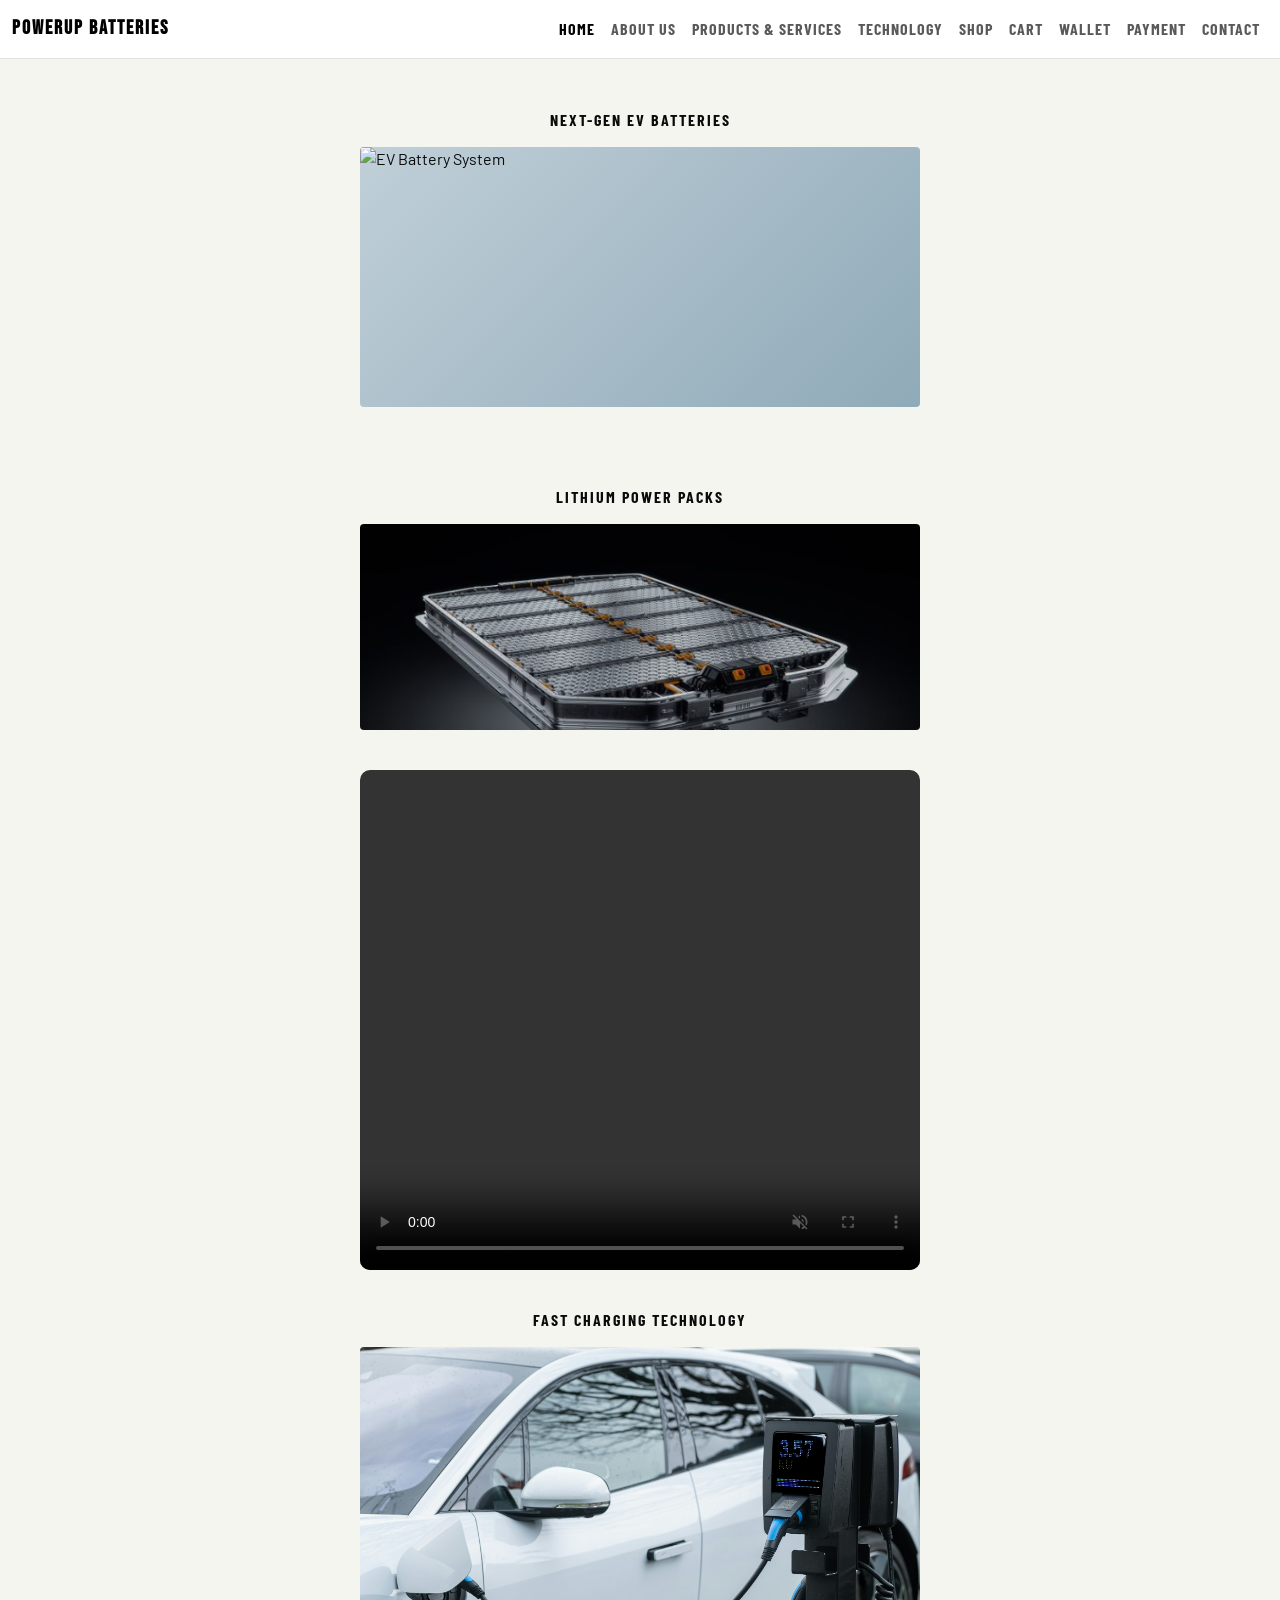
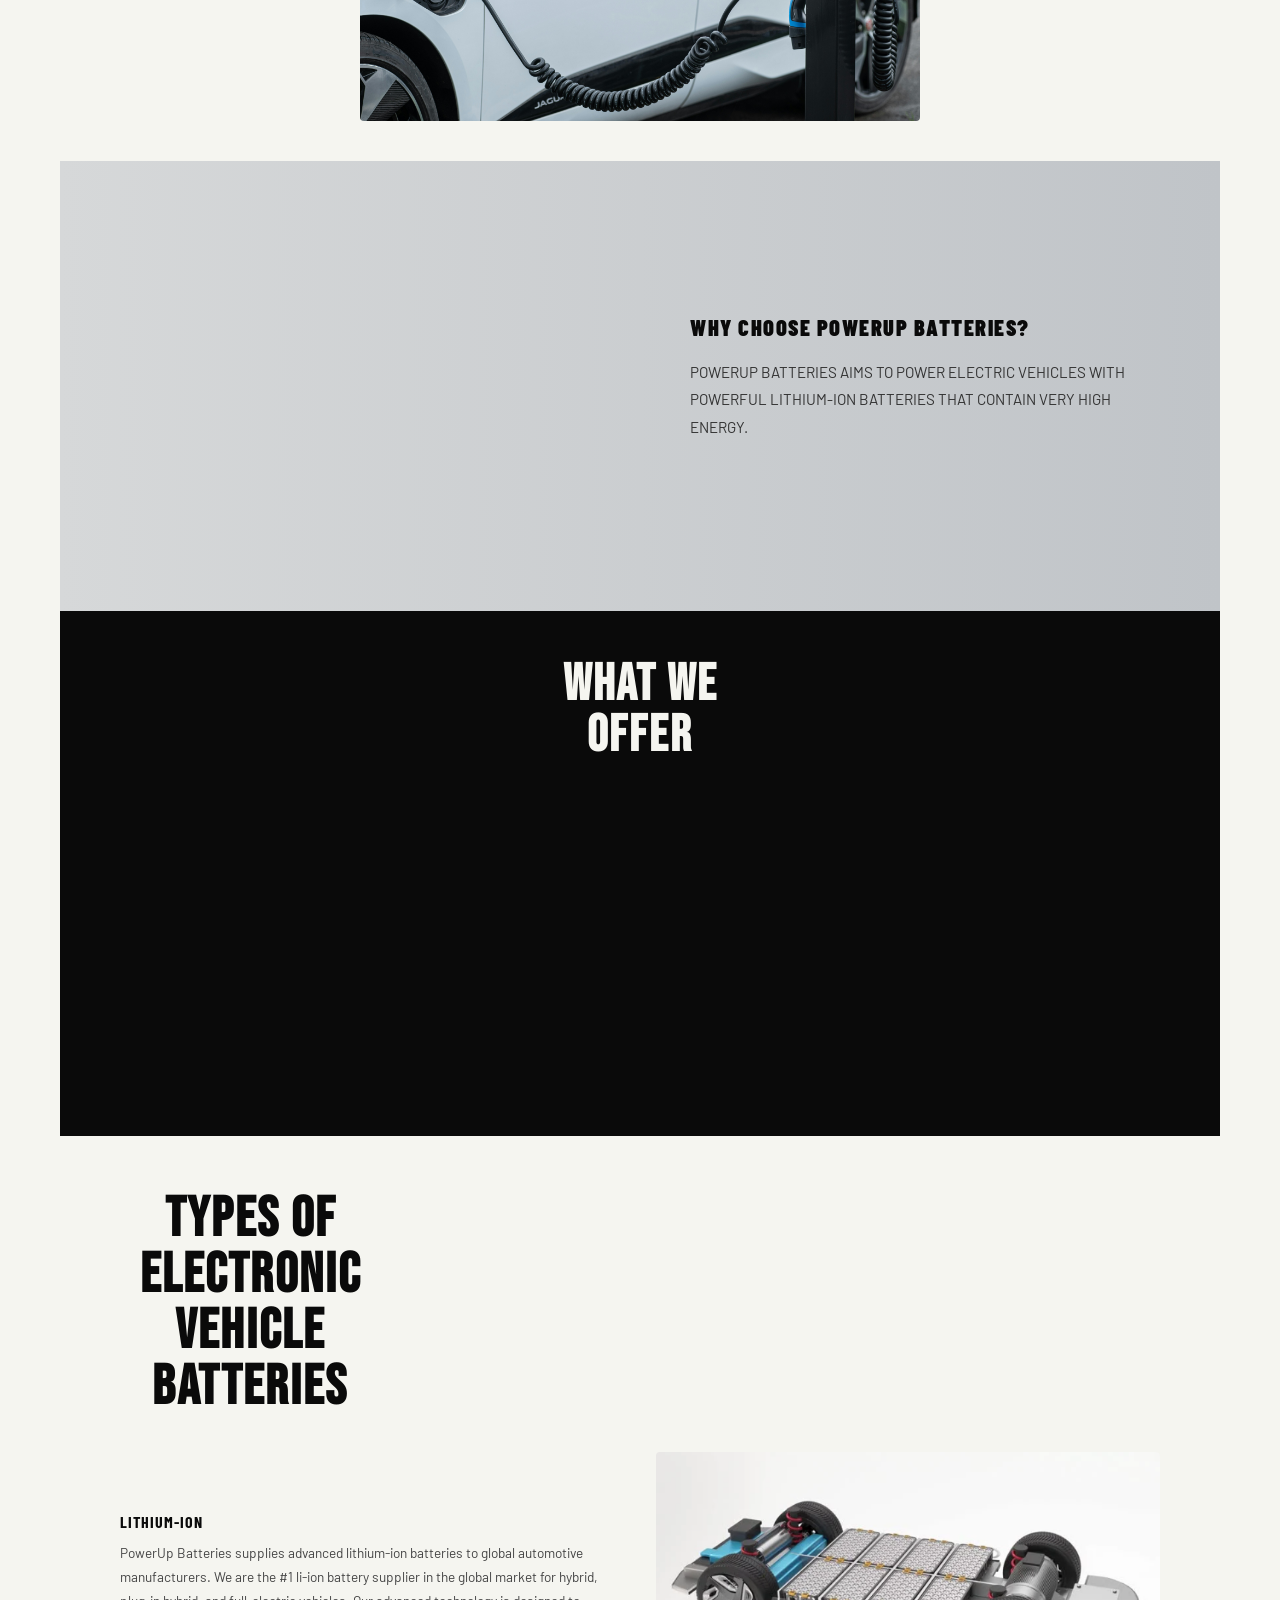
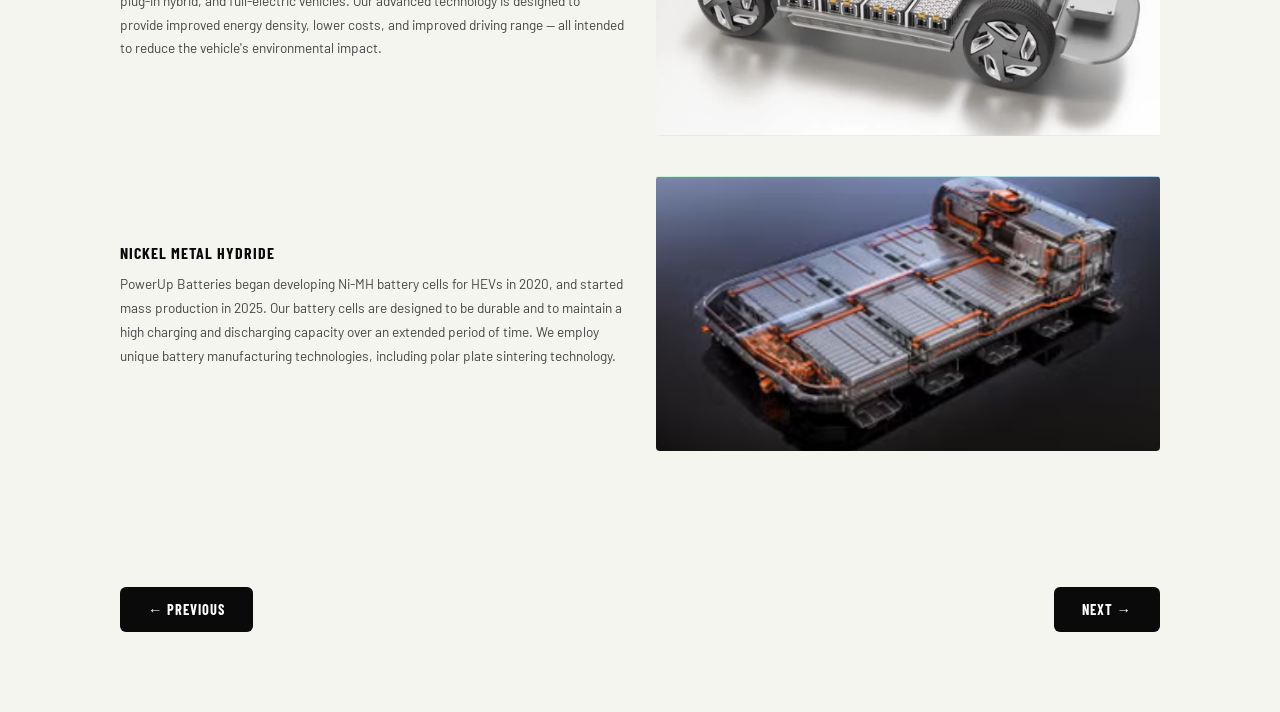
==== index.html @ 9eba0295 "Update index.html" ====
<!DOCTYPE html>
<html lang="en">
<head>
<meta charset="UTF-8"/>
<meta name="viewport" content="width=device-width, initial-scale=1.0"/>
<title>PowerUp Batteries</title>
<link href="https://fonts.googleapis.com/css2?family=Bebas+Neue&family=Barlow:wght@300;400;500;600;700;900&family=Barlow+Condensed:wght@400;700;900&display=swap" rel="stylesheet"/>
   
<!-- Bootstrap CSS -->
<link href="https://cdn.jsdelivr.net/npm/bootstrap@5.3.0/dist/css/bootstrap.min.css" rel="stylesheet">

<!-- Bootstrap JS -->
<script src="https://cdn.jsdelivr.net/npm/bootstrap@5.3.0/dist/js/bootstrap.bundle.min.js"></script>
   
  <!-- Custom CSS -->
    <link rel="stylesheet" href="styles.css">

    <style>
  :root {
    --black: #0a0a0a;
    --white: #f5f5f0;
    --red: #e63323;
    --steel: #b0b8c1;
    --blue-pale: #c8dce8;
    --blue-mid: #7aadca;
    --dark-green: #1e3a2f;
    --mid-green: #2d4f3c;
    --light-bg: #dce8ee;
    --nav-h: 52px;
  }
 
  *, *::before, *::after { box-sizing: border-box; margin: 0; padding: 0; }
 
  body {
    font-family: 'Barlow', sans-serif;
    background: var(--white);
    color: var(--black);
    overflow-x: hidden;
  }

img {
  max-width: 100%;
  height: auto;
}
 
  /* ── NAV ── */
 .navbar-brand {
  font-family: 'Bebas Neue', sans-serif;
  letter-spacing: 2px;
}

.nav-link {
  font-family: 'Barlow Condensed', sans-serif;
  text-transform: uppercase;
  font-weight: 700;
  letter-spacing: 1px;
}

.nav-link:hover {
  color: #e63323 !important;
}
  
  nav a {
    font-family: 'Barlow Condensed', sans-serif;
    font-size: 0.78rem;
    font-weight: 700;
    letter-spacing: 1.2px;
    text-transform: uppercase;
    color: #444;
    text-decoration: none;
    cursor: pointer;
    padding: 4px 0;
    border-bottom: 2px solid transparent;
    transition: color .2s, border-color .2s;
    white-space: nowrap;
  }
  nav a:hover, nav a.active { color: var(--red); border-bottom-color: var(--red); }
 
  /* ── PAGE SYSTEM ── */
  .page {
  display: none;
  min-height: 100vh;
  padding-top: 70px;
}
  .page.active { display: block; }
       

  /* ══════════════════════════════════════
     HOME PAGE
  ══════════════════════════════════════ */
  /* Hero rows */
  .home-section { padding: 40px 60px; }
  .home-section h2 {
    font-family: 'Barlow Condensed', sans-serif;
    font-size: 1rem; font-weight: 700;
    letter-spacing: 2px; text-transform: uppercase;
    text-align: center; margin-bottom: 18px;
  }
  .hero-img-wrap {
    width: 100%; max-width: 560px; margin: 0 auto;
    border-radius: 4px; overflow: hidden;
  }
  .hero-img-wrap img { width: 100%; display: block; }
 
  /* video placeholder */
  .video-placeholder {
    width: 100%; max-width: 560px; margin: 0 auto;
    background: #111; border-radius: 4px;
    aspect-ratio: 16/9; display: flex; align-items: center; justify-content: center;
    cursor: pointer; position: relative; overflow: hidden;
  }
  .play-btn {
    width: 60px; height: 60px; border-radius: 50%;
    background: rgba(255,255,255,.15); border: 2px solid rgba(255,255,255,.6);
    display: flex; align-items: center; justify-content: center;
    transition: background .2s;
  }
  .play-btn:hover { background: rgba(255,255,255,.28); }
  .play-btn svg { fill: #fff; width: 22px; }
 
  /* WHY-CHOOSE BANNER */
.why-choose{
  background:linear-gradient(90deg,#d6d8d9 0%,#c0c4c8 100%);
  display:grid;
  grid-template-columns:1fr 1fr;

  min-height:450px;
  overflow:hidden;
}

/* VIDEO */
.why-choose-video{
  width:100%;
  height:100%;
  object-fit:cover;
  display:block;
}

/* TEXT */
.why-choose-text{
  padding:50px;
  display:flex;
  flex-direction:column;
  justify-content:center;
}

.why-choose-text h3{
  font-family:'Barlow Condensed', sans-serif;
  font-size:1.4rem;
  font-weight:900;
  letter-spacing:1.5px;
  text-transform:uppercase;
  margin-bottom:18px;
}

.why-choose-text p{
  font-size:0.95rem;
  line-height:1.8;
  text-transform:uppercase;
  color:#333;
}

/* MOBILE */
@media (max-width:768px){

  .why-choose{
    grid-template-columns:1fr;
  }

  .why-choose-video{
    height:300px;
  }

  .why-choose-text{
    padding:25px;
    text-align:center;
  }
}
       
  /* what we offer */
  .offer-section { background: var(--black); padding: 48px 48px 56px; }
  .offer-section h2 {
    font-family: 'Bebas Neue', sans-serif;
    font-size: 3.2rem; color: var(--white); margin-bottom: 30px; line-height: 1;
  }
  .offer-grid { display: grid; grid-template-columns: repeat(3, 1fr); gap: 16px; }
  .offer-card { position: relative; overflow: hidden; border-radius: 4px; cursor: pointer; }
  .offer-card img { width: 100%; display: block; filter: brightness(.7); transition: filter .3s, transform .4s; }
  .offer-card:hover img { filter: brightness(.85); transform: scale(1.04); }
  .offer-card-label {
    position: absolute; bottom: 0; left: 0; right: 0;
    background: var(--red); padding: 10px 14px;
    font-family: 'Barlow Condensed', sans-serif;
    font-size: 0.9rem; font-weight: 700; letter-spacing: 1px;
    text-transform: uppercase; color: #fff;
  }
  .offer-card-label p { font-size: 0.72rem; font-weight: 400; margin-top: 4px; opacity: .85; }
 
  /* EV types */
  .ev-types { padding: 56px 60px; background: var(--white); }
  .ev-types h2 {
    font-family: 'Bebas Neue', sans-serif;
    font-size: 3.5rem; line-height: 1; margin-bottom: 36px;
    max-width: 260px;
  }
  .ev-type-item { display: grid; grid-template-columns: 1fr 1fr; gap: 32px; margin-bottom: 40px; align-items: center; }
  .ev-type-item h4 {
    font-family: 'Barlow Condensed', sans-serif;
    font-size: 1rem; font-weight: 700; letter-spacing: 1px; text-transform: uppercase; margin-bottom: 10px;
  }
  .ev-type-item p { font-size: 0.85rem; line-height: 1.75; color: #444; }
  .ev-type-item img { width: 100%; border-radius: 4px; }

/* ══════════════════════════════════════
   MOBILE & TABLET RESPONSIVE DESIGN
══════════════════════════════════════ */

@media (max-width: 992px) {

  body {
    overflow-x: hidden;
  }

  /* General section spacing */
  .home-section,
  .offer-section,
  .ev-types {
    padding: 25px 20px;
  }

  /* Hero images */
  .hero-img-wrap {
    max-width: 100%;
  }

  .hero-img-wrap img {
    width: 100%;
    height: auto;
  }

  /* Navbar mobile */
  .navbar-brand {
    font-size: 1.2rem;
  }

  .nav-link {
    text-align: center;
    padding: 12px 0;
  }

  /* Fix page spacing below navbar */
  .page {
    padding-top: 70px;
  }

  /* WHY CHOOSE SECTION */
  .why-choose {
    grid-template-columns: 1fr;
  }

  .why-choose-img {
    height: 250px;
  }

  .why-choose-text {
    padding: 25px;
    text-align: center;
  }

  /* OFFER GRID */
  .offer-grid {
    grid-template-columns: 1fr;
    gap: 20px;
  }

  .offer-card img {
    width: 100%;
    height: auto;
  }

  /* EV TYPES */
  .ev-type-item {
    grid-template-columns: 1fr;
    gap: 20px;
  }

  .ev-type-item img {
    width: 100%;
    height: auto;
  }

  /* Headings */
  .offer-section h2,
  .ev-types h2 {
    font-size: 2.3rem;
    line-height: 1.1;
    max-width: 100%;
  }

  .home-section h2 {
    font-size: 0.9rem;
  }

  /* Paragraphs */
  .ev-type-item p,
  .why-choose-text p {
    font-size: 0.9rem;
    line-height: 1.6;
  }

  /* Video */
  .video-placeholder {
    max-width: 100%;
  }
}


/* EXTRA SMALL DEVICES */
@media (max-width: 576px) {

  .navbar-brand {
    font-size: 1rem;
  }

  .offer-section h2,
  .ev-types h2 {
    font-size: 1.8rem;
  }

  .why-choose-text h3 {
    font-size: 1rem;
  }

  .offer-card-label {
    font-size: 0.8rem;
  }

  .offer-card-label p {
    font-size: 0.7rem;
  }

  .home-section,
  .offer-section,
  .ev-types {
    padding: 20px 15px;
  }
}

.website-video{
  width:100%;
  max-width:560px;
  height:500px;
  display:block;
  margin:0 auto;
  border-radius:10px;
  object-fit:cover;
}

    /* PAGE NAVIGATION BUTTONS */
.page-navigation{
  display:flex;
  justify-content:space-between;
  align-items:center;
  padding:40px 60px;
  background:#f5f5f0;
}

.nav-btn{
  text-decoration:none;
  background:#0a0a0a;
  color:white;
  padding:12px 28px;
  border-radius:6px;
  font-family:'Barlow Condensed', sans-serif;
  font-size:0.9rem;
  font-weight:700;
  letter-spacing:1px;
  text-transform:uppercase;
  transition:0.3s ease;
}

.nav-btn:hover{
  background:#e63323;
  color:white;
}

/* MOBILE RESPONSIVE */
@media (max-width:768px){

  .page-navigation{
    padding:25px 20px;
    gap:15px;
  }

  .nav-btn{
    flex:1;
    text-align:center;
    padding:12px 10px;
    font-size:0.8rem;
  }
}   
  </style>
</head>

<body>
  <script src="script.js" defer></script>
 
<!-- NAV -->
   
<!-- RESPONSIVE NAVBAR -->
<nav class="navbar navbar-expand-lg navbar-light bg-white fixed-top border-bottom">
  <div class="container-fluid">

    <!-- Brand -->
    <a class="navbar-brand fw-bold" href="index.html">
      POWERUP BATTERIES
    </a>

    <!-- Mobile Toggle Button -->
    <button class="navbar-toggler" type="button"
      data-bs-toggle="collapse"
      data-bs-target="#navbarNav"
      aria-controls="navbarNav"
      aria-expanded="false"
      aria-label="Toggle navigation">

      <span class="navbar-toggler-icon"></span>
    </button>

    <!-- Collapsible Links -->
    <div class="collapse navbar-collapse" id="navbarNav">

      <ul class="navbar-nav ms-auto">

        <li class="nav-item">
          <a class="nav-link active" href="index.html">Home</a>
        </li>

        <li class="nav-item">
          <a class="nav-link" href="about.html">About Us</a>
        </li>

        <li class="nav-item">
          <a class="nav-link" href="products.html">Products & Services</a>
        </li>

        <li class="nav-item">
          <a class="nav-link" href="technology.html">Technology</a>
        </li>

        <li class="nav-item">
          <a class="nav-link" href="shop.html">Shop</a>
        </li>

        <li class="nav-item">
          <a class="nav-link" href="cart.html">Cart</a>
        </li>

        <li class="nav-item">
          <a class="nav-link" href="wallet.html">Wallet</a>
        </li>

        <li class="nav-item">
          <a class="nav-link" href="payment.html">Payment</a>
        </li>

        <li class="nav-item">
          <a class="nav-link" href="contact.html">Contact</a>
        </li>

      </ul>

    </div>
  </div>
</nav>
   
<!-- ══════════════ HOME ══════════════ -->
<main id="page-home" class="page active">
 
  <!-- Hero: Next-Gen EV Batteries -->
  <section class="home-section">
    <h2>Next-Gen EV Batteries</h2>
    <div class="hero-img-wrap">
      <img src="https://images.unsplash.com/photo-1593941707882-a5bba14938c7?w=800&q=80" alt="EV Battery System" onerror="this.style.background='linear-gradient(135deg,#c0cfd8,#8faab8)';this.style.height='260px';"/>
    </div>
  </section>
 
  <!-- Hero: Lithium Power Packs -->
  <section class="home-section">
    <h2>Lithium Power Packs</h2>
    <div class="hero-img-wrap">
      <img src="Images/Lithium ion Battery.png" alt="Lithium Battery Packs" onerror="this.style.background='linear-gradient(135deg,#2a2a2a,#555)';this.style.height='220px';"/>
    </div>
  </section>
 
 <!-- Video Section -->
<div class="home-section" style="padding-top:0;">

  <video controls autoplay muted loop class="website-video">
    
    <source src="video/istockphoto-2234949746-640_adpp_is.mp4" type="video/mp4">
    
    Your browser does not support the video tag.
     
  </video>

</section>
 
  <!-- Hero: Fast Charging -->
  <div class="home-section">
    <h2>Fast Charging Technology</h2>
    <div class="hero-img-wrap">
      <img src="Images/Fast Charging image pexels.jpg" alt="Fast Charging" onerror="this.style.background='linear-gradient(135deg,#5a8a6a,#2a5a3a)';this.style.height='220px';"/>
    </div>
  </div>
 
  <!-- Why Choose -->
<div class="why-choose">

  <video autoplay muted loop playsinline class="why-choose-video">

    <source src="video/driving vehicle home pexels.mp4" type="video/mp4">

  </video>

  <div class="why-choose-text">
    <h3>Why Choose PowerUp Batteries?</h3>

    <p>
      PowerUp Batteries aims to power electric vehicles with powerful
      lithium-ion batteries that contain very high energy.
    </p>
  </div>

</div>
   
  <!-- What We Offer -->
  <div class="offer-section">
    <h2>What We<br>Offer</h2>
    <div class="offer-grid">
      <div class="offer-card">
        <img src="Images/Maintenance picture.png" alt="Maintenance" onerror="this.style.background='#2a4a3a';this.style.minHeight='180px';display='block';"/>
        <div class="offer-card-label">
          Maintenance
          <p>Regular check-ups to maintain your EV battery's high performance</p>
        </div>
      </div>
      <div class="offer-card">
        <img src="Images/Repair Service.png" alt="Repair" onerror="this.style.background='#3a2a2a';this.style.minHeight='180px';"/>
        <div class="offer-card-label">
          Repair
          <p>Quality service that guarantees smooth and safe rides</p>
        </div>
      </div>
      <div class="offer-card">
        <img src="Images/Parts and accessories.png" alt="Parts" onerror="this.style.background='#2a3a4a';this.style.minHeight='180px';"/>
        <div class="offer-card-label">
          Parts &amp; Accessories
          <p>Factory parts and premium accessories for international clients</p>
        </div>
      </div>
    </div>
  </div>
 
  <!-- EV Battery Types -->
  <div class="ev-types">
    <h2>Types of Electronic Vehicle Batteries</h2>
 
    <div class="ev-type-item">
      <section>
        <h4>Lithium-ion</h4>
        <p>PowerUp Batteries supplies advanced lithium-ion batteries to global automotive manufacturers. We are the #1 li-ion battery supplier in the global market for hybrid, plug-in hybrid, and full-electric vehicles. Our advanced technology is designed to provide improved energy density, lower costs, and improved driving range — all intended to reduce the vehicle's environmental impact.</p>
      </section>
      <img src="Images/Li-ion Battery.png" alt="Lithium-ion battery" onerror="this.style.background='#c0cfd8';this.style.minHeight='200px';"/>
    </div>
 
    <div class="ev-type-item">
      <section>
        <h4>Nickel Metal Hydride</h4>
        <p>PowerUp Batteries began developing Ni-MH battery cells for HEVs in 2020, and started mass production in 2025. Our battery cells are designed to be durable and to maintain a high charging and discharging capacity over an extended period of time. We employ unique battery manufacturing technologies, including polar plate sintering technology.</p>
      </section>
      <img src="Images/Nickel Battery- shop now.png" alt="NiMH battery" onerror="this.style.background='#c8d8c0';this.style.minHeight='200px';"/>
    </div>
  </div>
</section>
 
  <!-- PAGE NAVIGATION BUTTONS -->
<div class="page-navigation">

  <a href="index.html" class="nav-btn prev-btn">
    ← Previous
  </a>

  <a href="about.html" class="nav-btn next-btn">
    Next →
  </a>

</div>  
</body>
</html>
---- styles.css ----
/* ══════════════════════════════════════
     SHARED UTILITIES
  ══════════════════════════════════════ */
  .tag-red {
    display: inline-block; background: var(--red); color: #fff;
    font-family: 'Barlow Condensed', sans-serif;
    font-size: 0.72rem; font-weight: 700; letter-spacing: 1px;
    text-transform: uppercase; padding: 3px 10px; border-radius: 2px;
    margin-bottom: 6px;
  }

 
  /* placeholder images using CSS gradients */
  .img-placeholder { background: linear-gradient(135deg, #c0cfd8 0%, #8faab8 100%); }
 
  /* toast */
  #toast {
    position: fixed; bottom: 28px; right: 28px; z-index: 9999;
    background: var(--black); color: #fff;
    font-family: 'Barlow Condensed', sans-serif;
    font-size: 0.9rem; font-weight: 700; letter-spacing: 1px;
    padding: 14px 24px; border-radius: 6px;
    transform: translateY(80px); opacity: 0;
    transition: all .35s cubic-bezier(.34,1.56,.64,1);
    border-left: 4px solid var(--red);
  }
  #toast.show { transform: translateY(0); opacity: 1; }
 
  /* animations */
  @keyframes fadeUp { from { opacity:0; transform:translateY(20px); } to { opacity:1; transform:translateY(0); } }
  .page.active > * { animation: fadeUp .4s ease forwards; }
 
  /* scrollbar */
  ::-webkit-scrollbar { width: 6px; }
  ::-webkit-scrollbar-track { background: #111; }
  ::-webkit-scrollbar-thumb { background: #44; }

/* TOAST */
#toast{
  position:fixed;
  bottom:30px;
  right:30px;
  background:#0a0a0a;
  color:white;
  padding:14px 22px;
  border-radius:6px;
  z-index:9999;
  opacity:0;
  transform:translateY(30px);
  transition:0.3s ease;
  font-family:'Barlow Condensed', sans-serif;
  letter-spacing:1px;
}

#toast.show{
  opacity:1;
  transform:translateY(0);
}

/* CART BADGE */
#cart-badge{
  background:#e63323;
  color:white;
  border-radius:50%;
  padding:2px 7px;
  font-size:0.7rem;
  margin-left:5px;
  display:none;
}

/* SCROLL ANIMATION */
.offer-card,
.tech-stat,
.tech-feature-item,
.shop-item,
.cat-card{
  opacity:0;
  transform:translateY(40px);
  transition:0.6s ease;
}

.reveal-active{
  opacity:1;
  transform:translateY(0);
}

/* CART IMAGE */
.cart-item-image img{
  width:90px;
  height:90px;
  object-fit:cover;
  border-radius:8px;
}
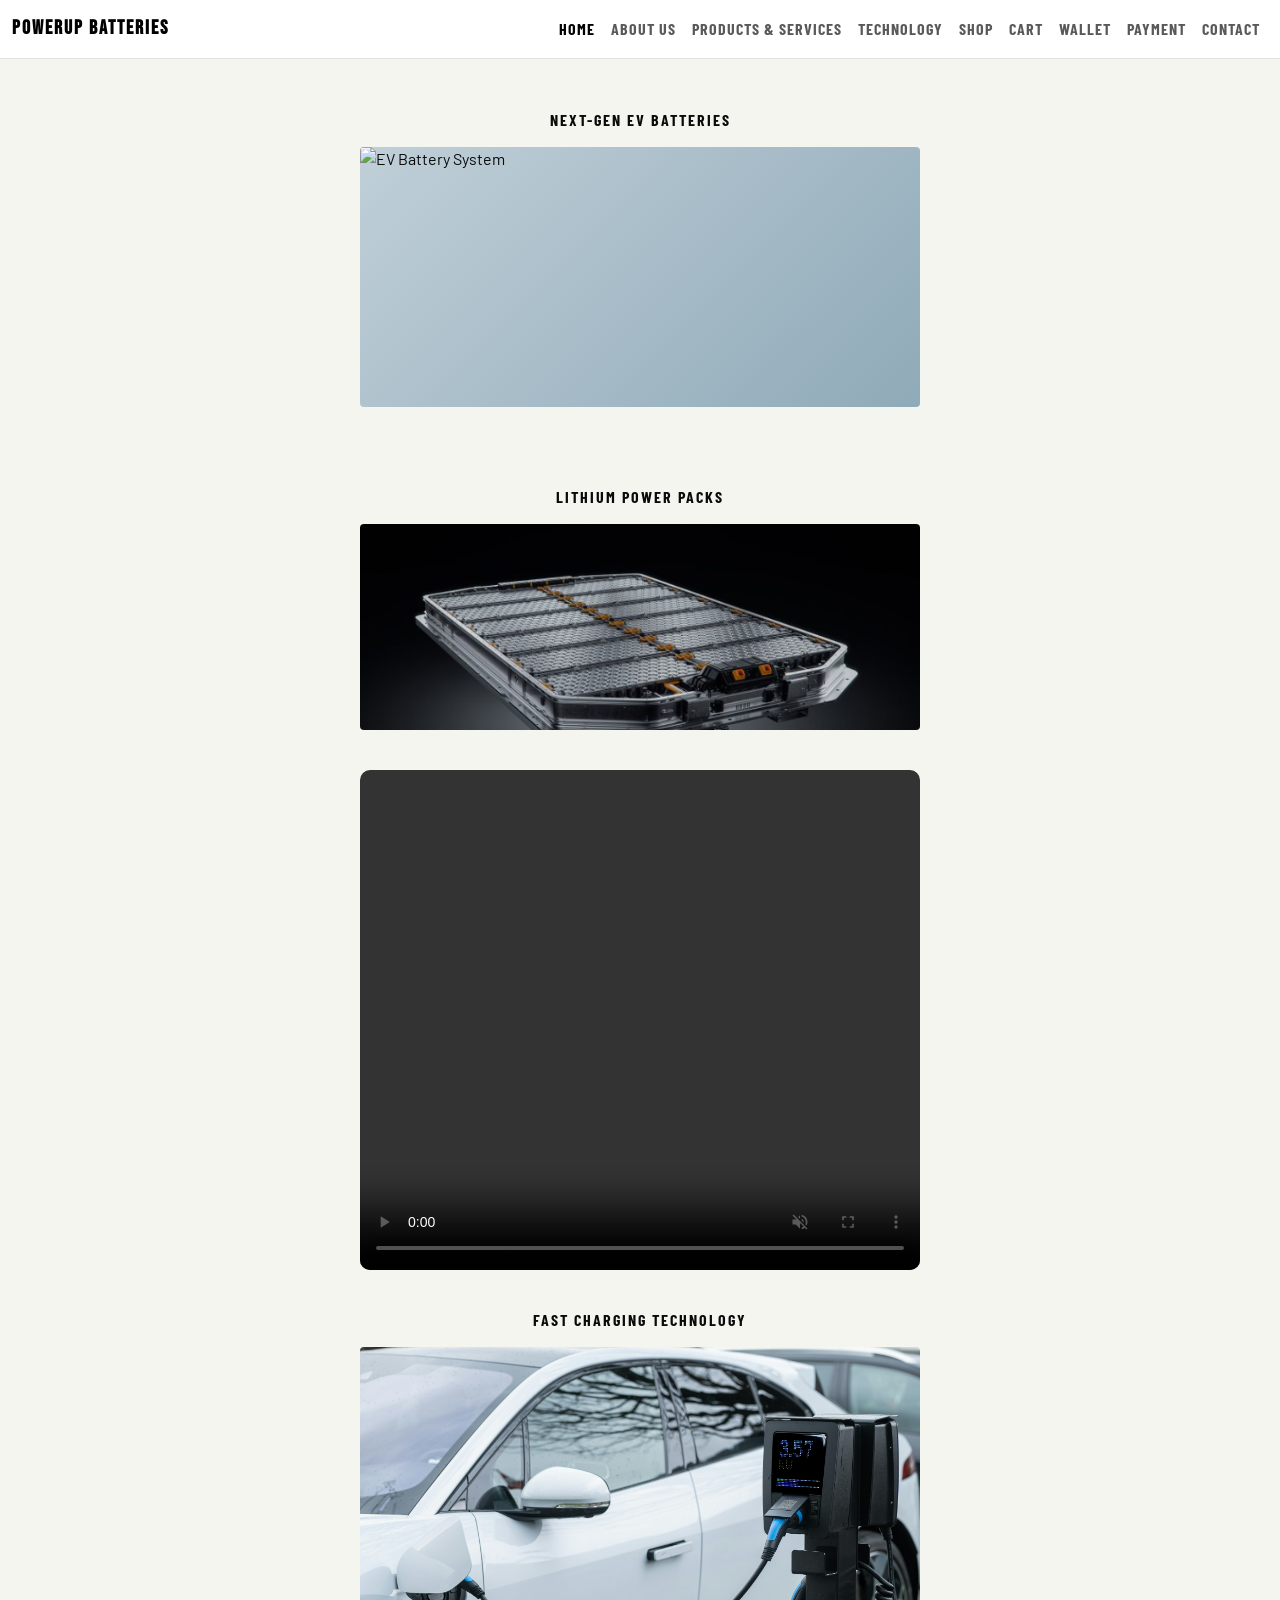
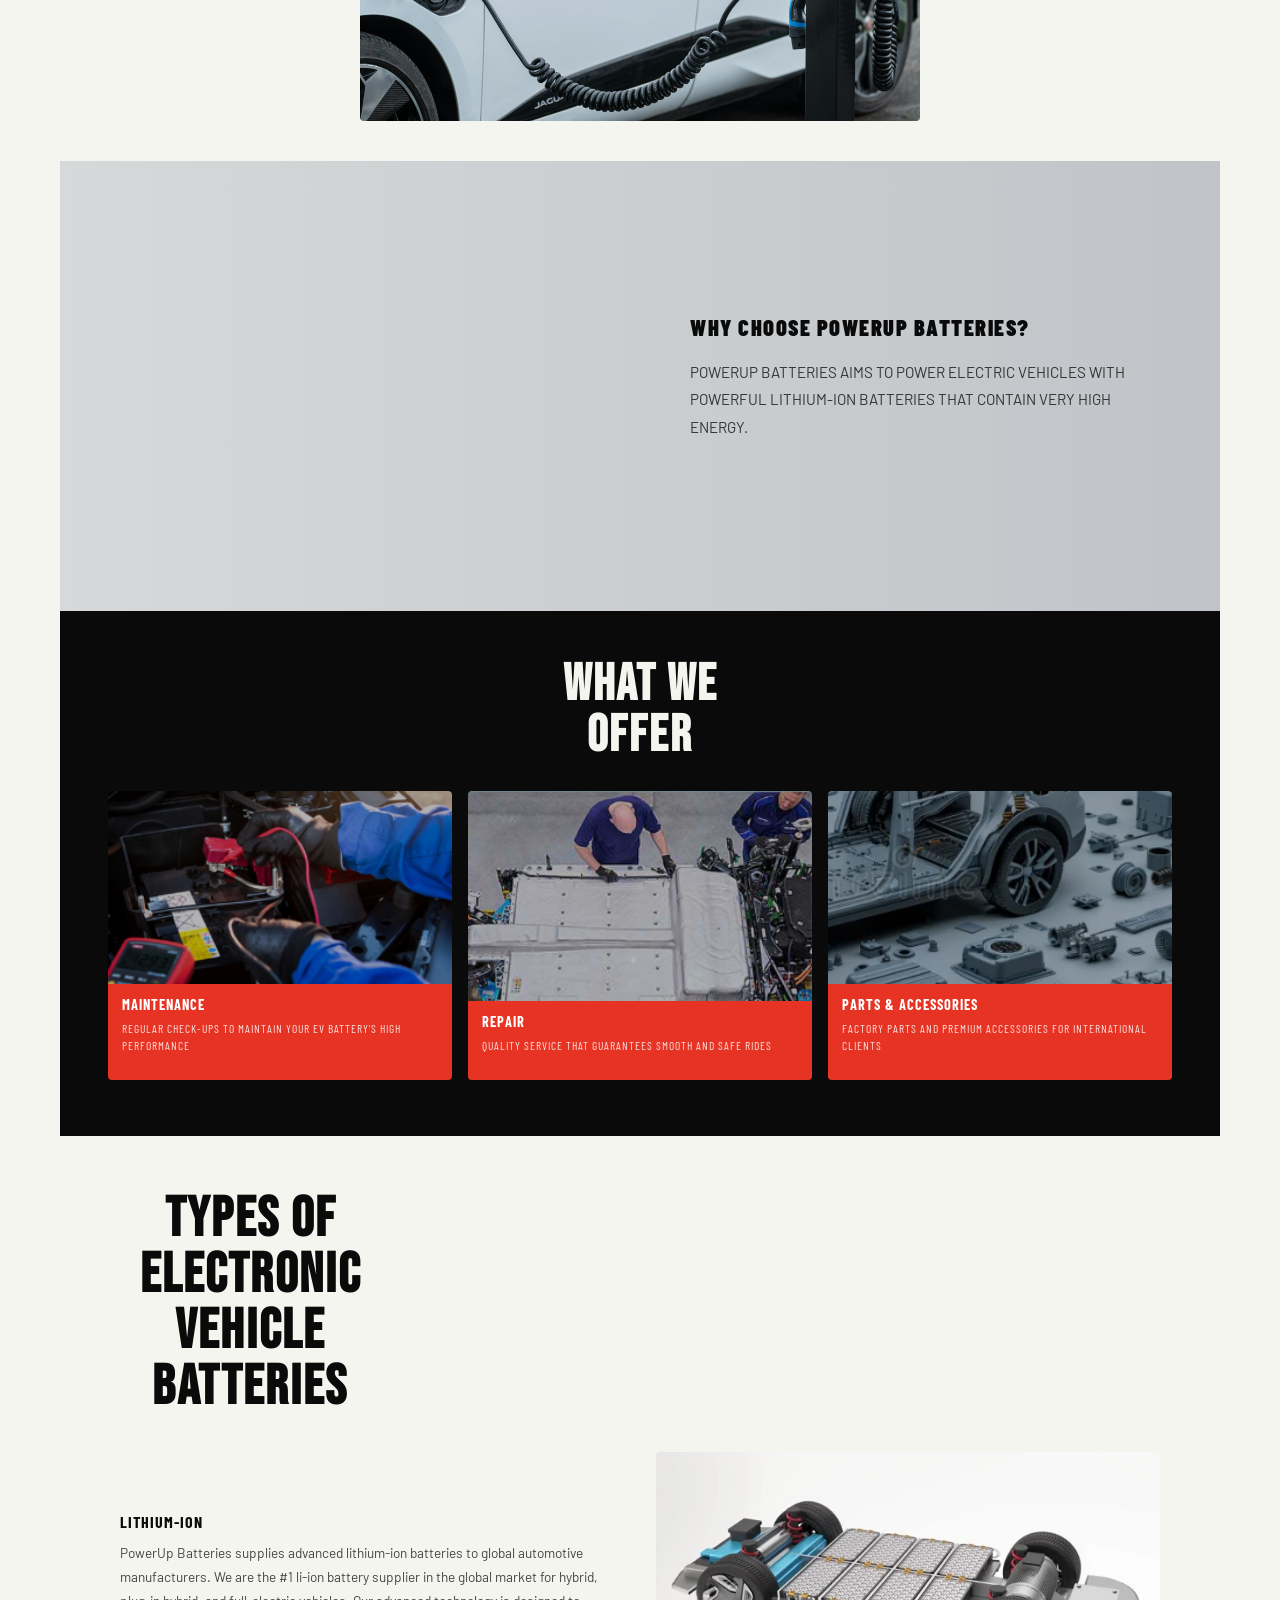
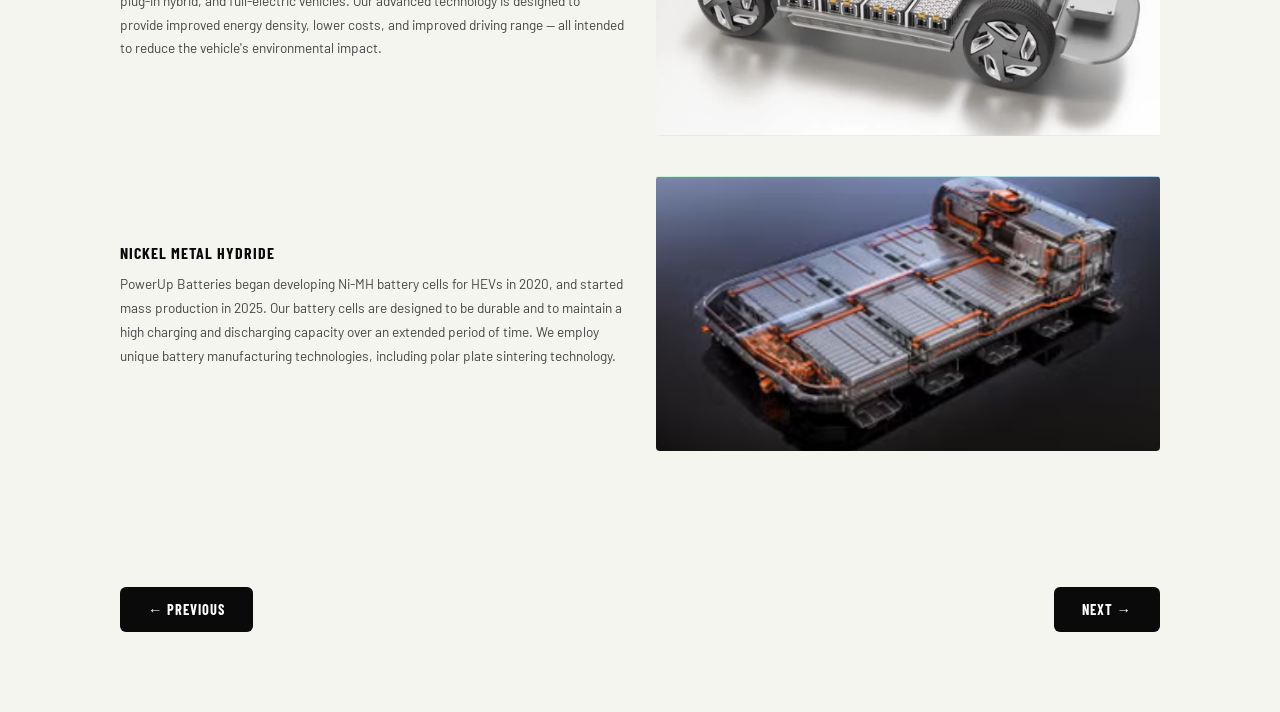
==== commit e7979fe6: "Update index.html" ====
--- a/index.html
+++ b/index.html
@@ -515,7 +515,7 @@
   </div>
  
   <!-- Why Choose -->
-<div class="why-choose">
+<section class="why-choose">
 
   <video autoplay muted loop playsinline class="why-choose-video">
 
@@ -532,7 +532,7 @@
     </p>
   </div>
 
-</div>
+</section>
    
   <!-- What We Offer -->
   <div class="offer-section">
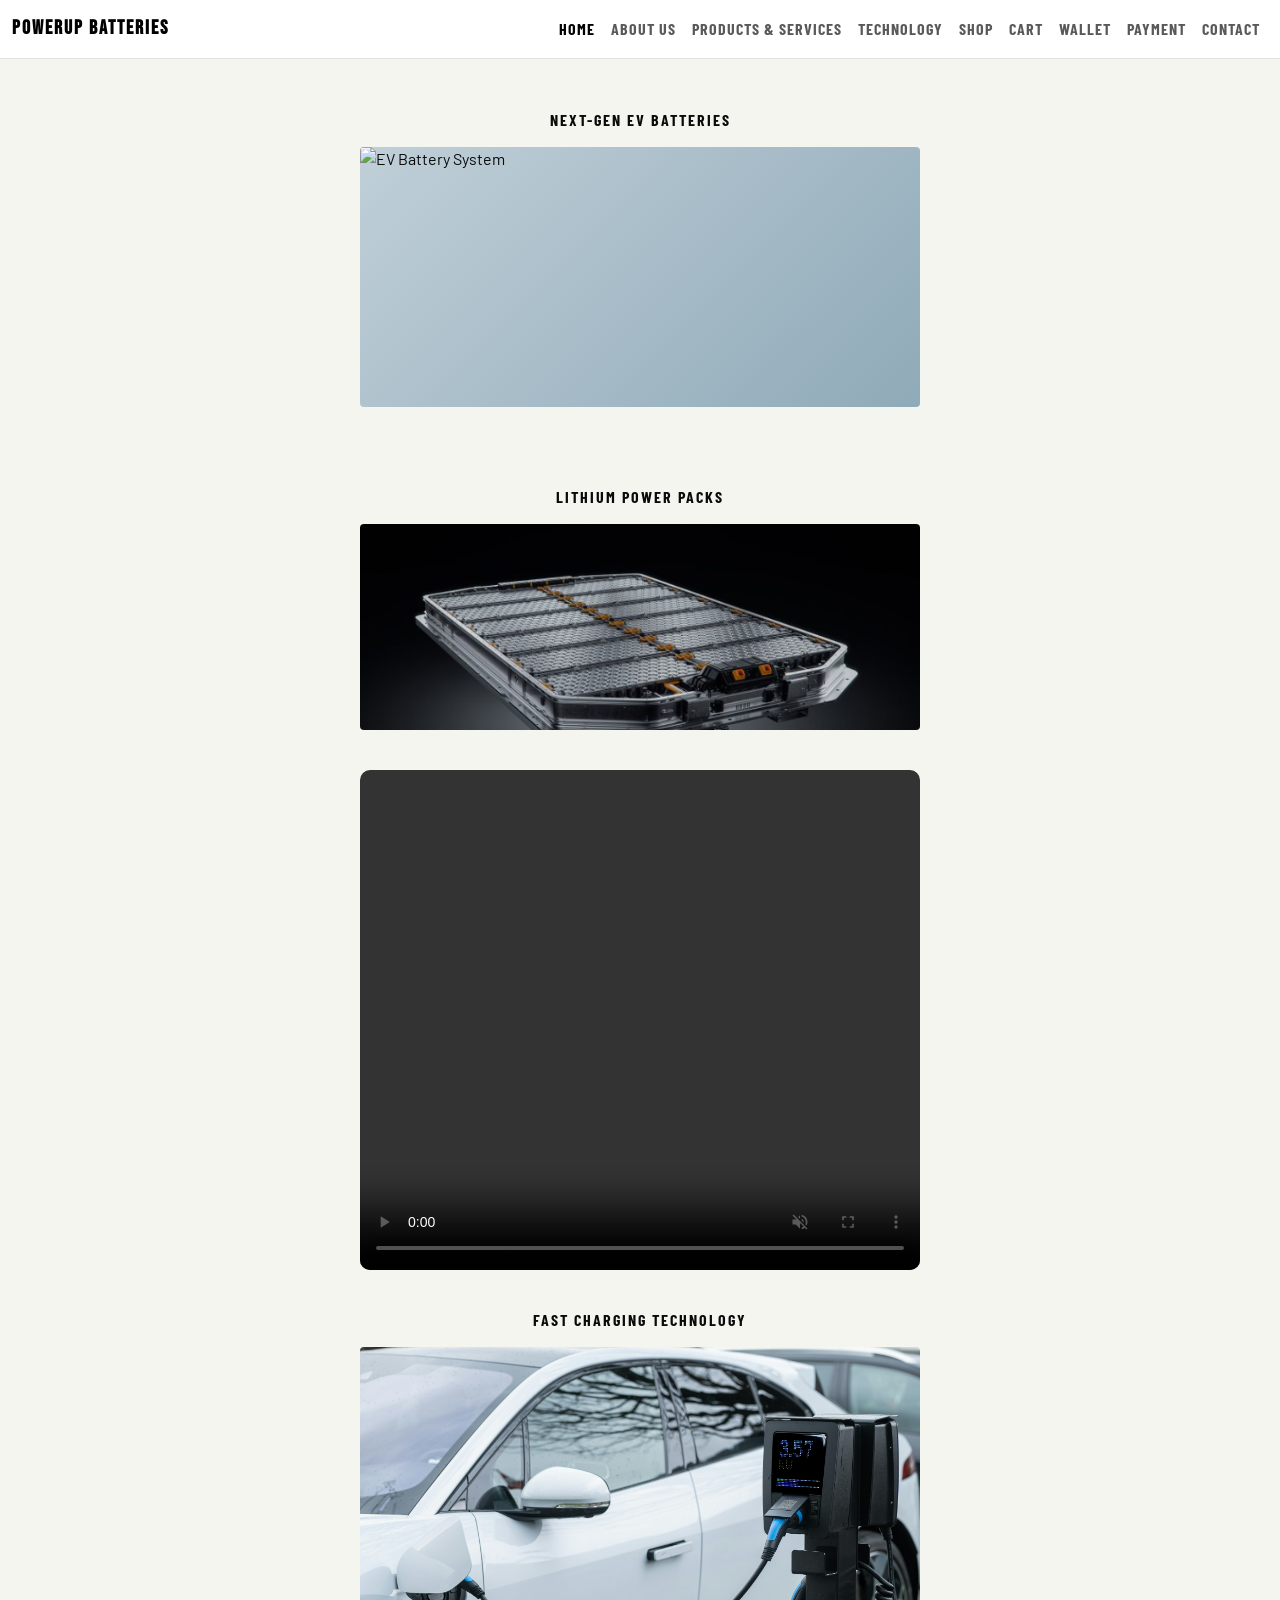
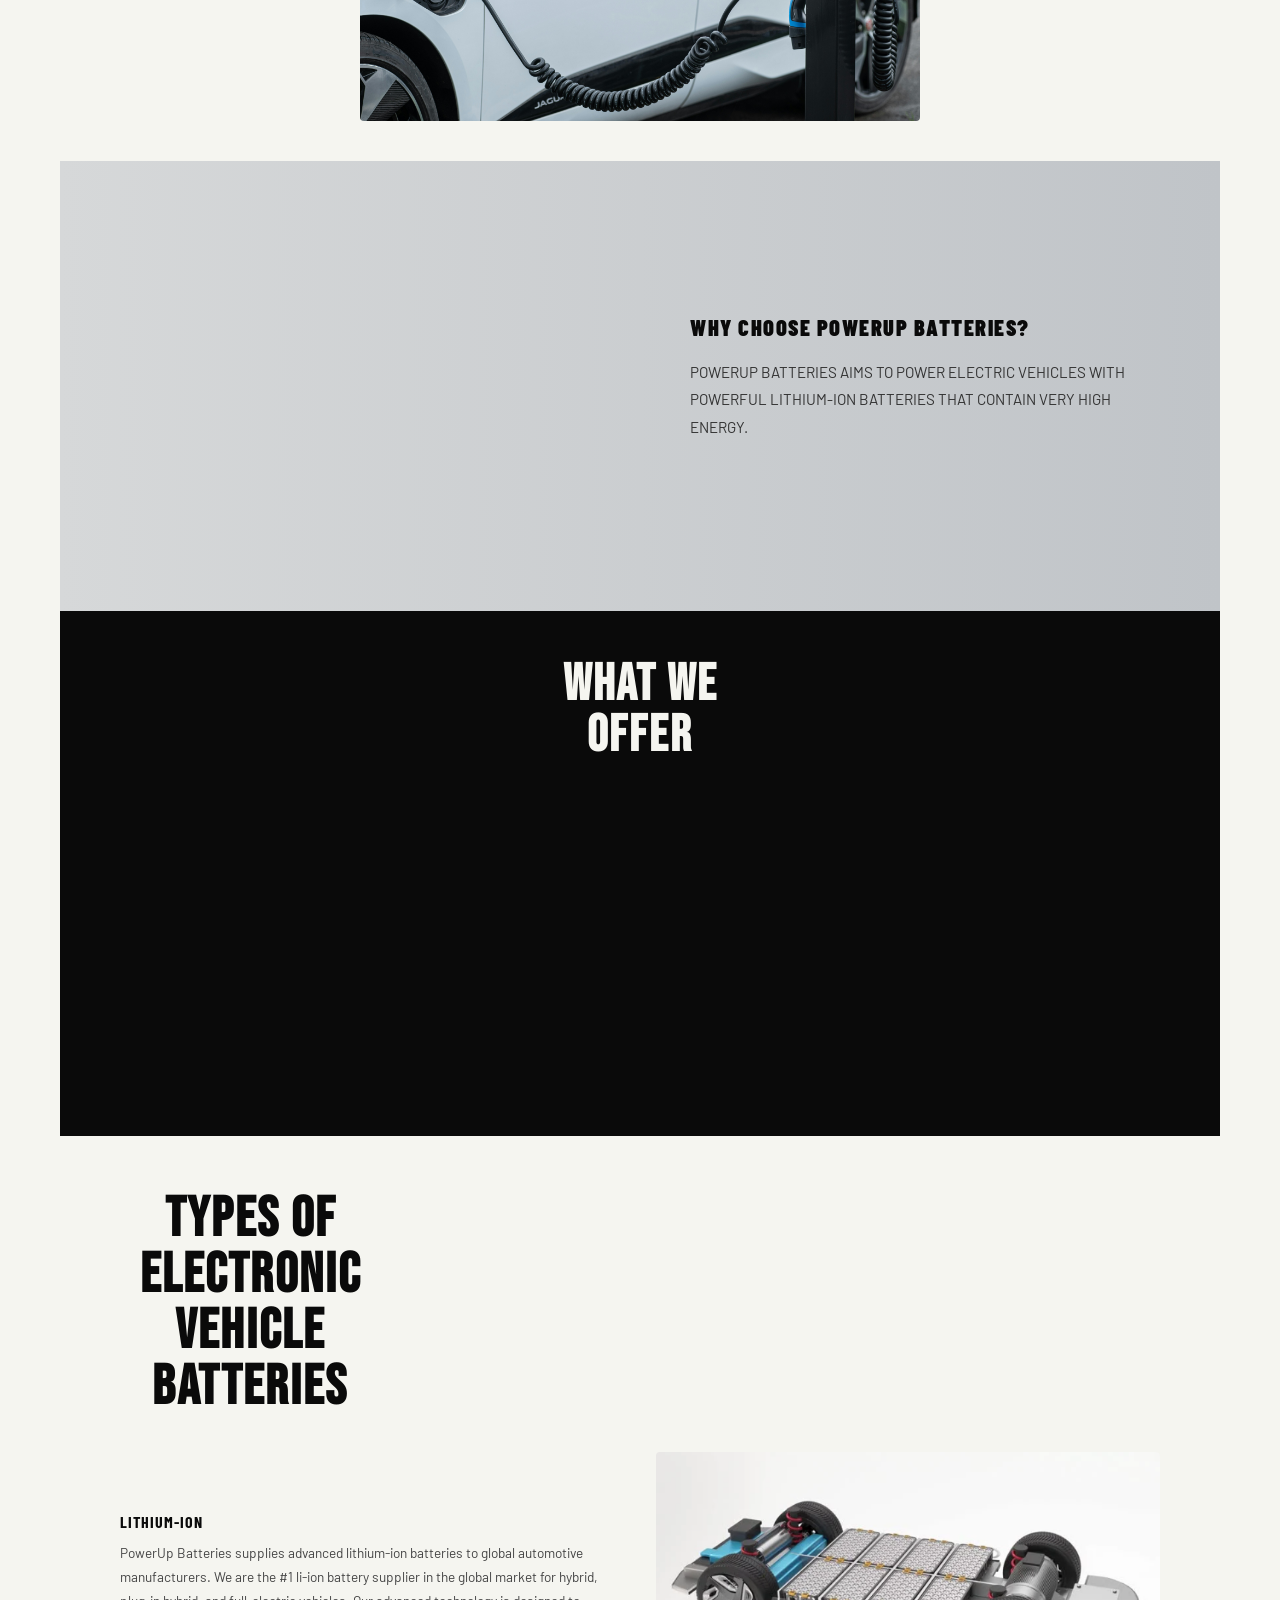
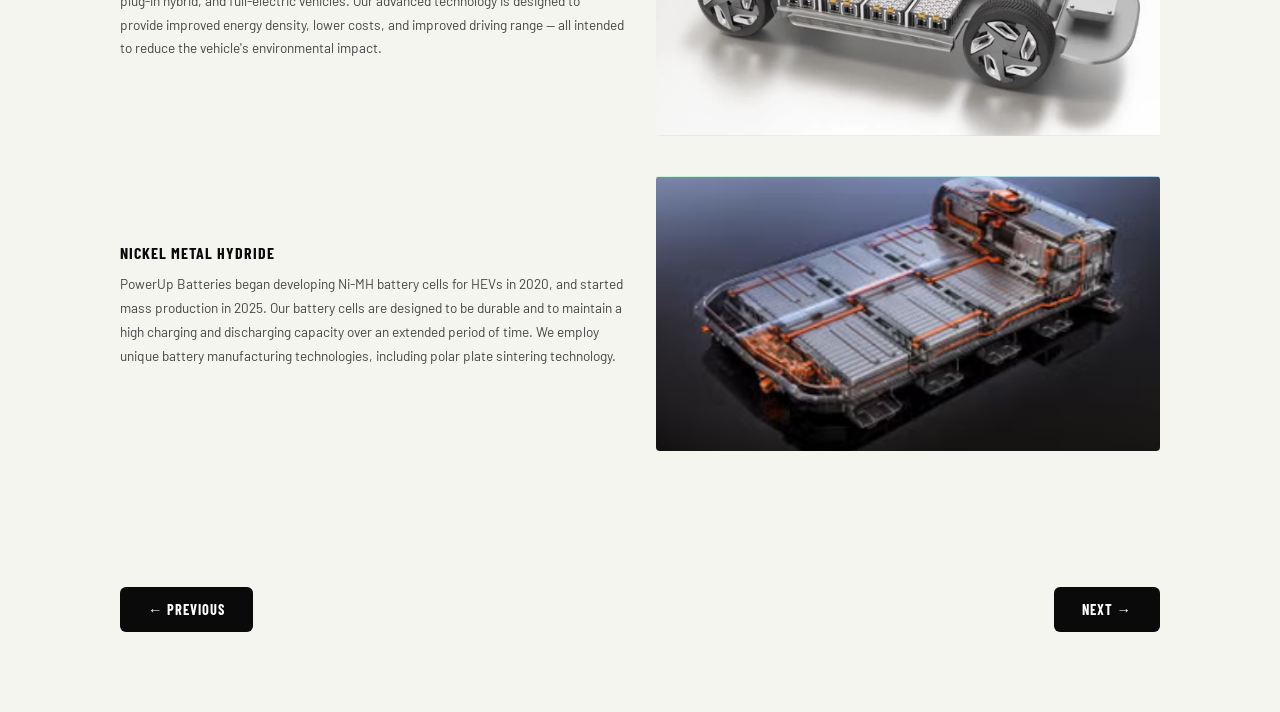
==== commit ab017e5b: "Update index.html" ====
--- a/index.html
+++ b/index.html
@@ -535,32 +535,32 @@
 </section>
    
   <!-- What We Offer -->
-  <div class="offer-section">
+  <section class="offer-section">
     <h2>What We<br>Offer</h2>
     <div class="offer-grid">
-      <div class="offer-card">
+      <article class="offer-card">
         <img src="Images/Maintenance picture.png" alt="Maintenance" onerror="this.style.background='#2a4a3a';this.style.minHeight='180px';display='block';"/>
         <div class="offer-card-label">
           Maintenance
           <p>Regular check-ups to maintain your EV battery's high performance</p>
         </div>
-      </div>
-      <div class="offer-card">
+      </article>
+      <article class="offer-card">
         <img src="Images/Repair Service.png" alt="Repair" onerror="this.style.background='#3a2a2a';this.style.minHeight='180px';"/>
         <div class="offer-card-label">
           Repair
           <p>Quality service that guarantees smooth and safe rides</p>
         </div>
-      </div>
-      <div class="offer-card">
+      </article>
+      <article class="offer-card">
         <img src="Images/Parts and accessories.png" alt="Parts" onerror="this.style.background='#2a3a4a';this.style.minHeight='180px';"/>
         <div class="offer-card-label">
           Parts &amp; Accessories
           <p>Factory parts and premium accessories for international clients</p>
         </div>
-      </div>
+      </article>
     </div>
-  </div>
+  </section>
  
   <!-- EV Battery Types -->
   <div class="ev-types">
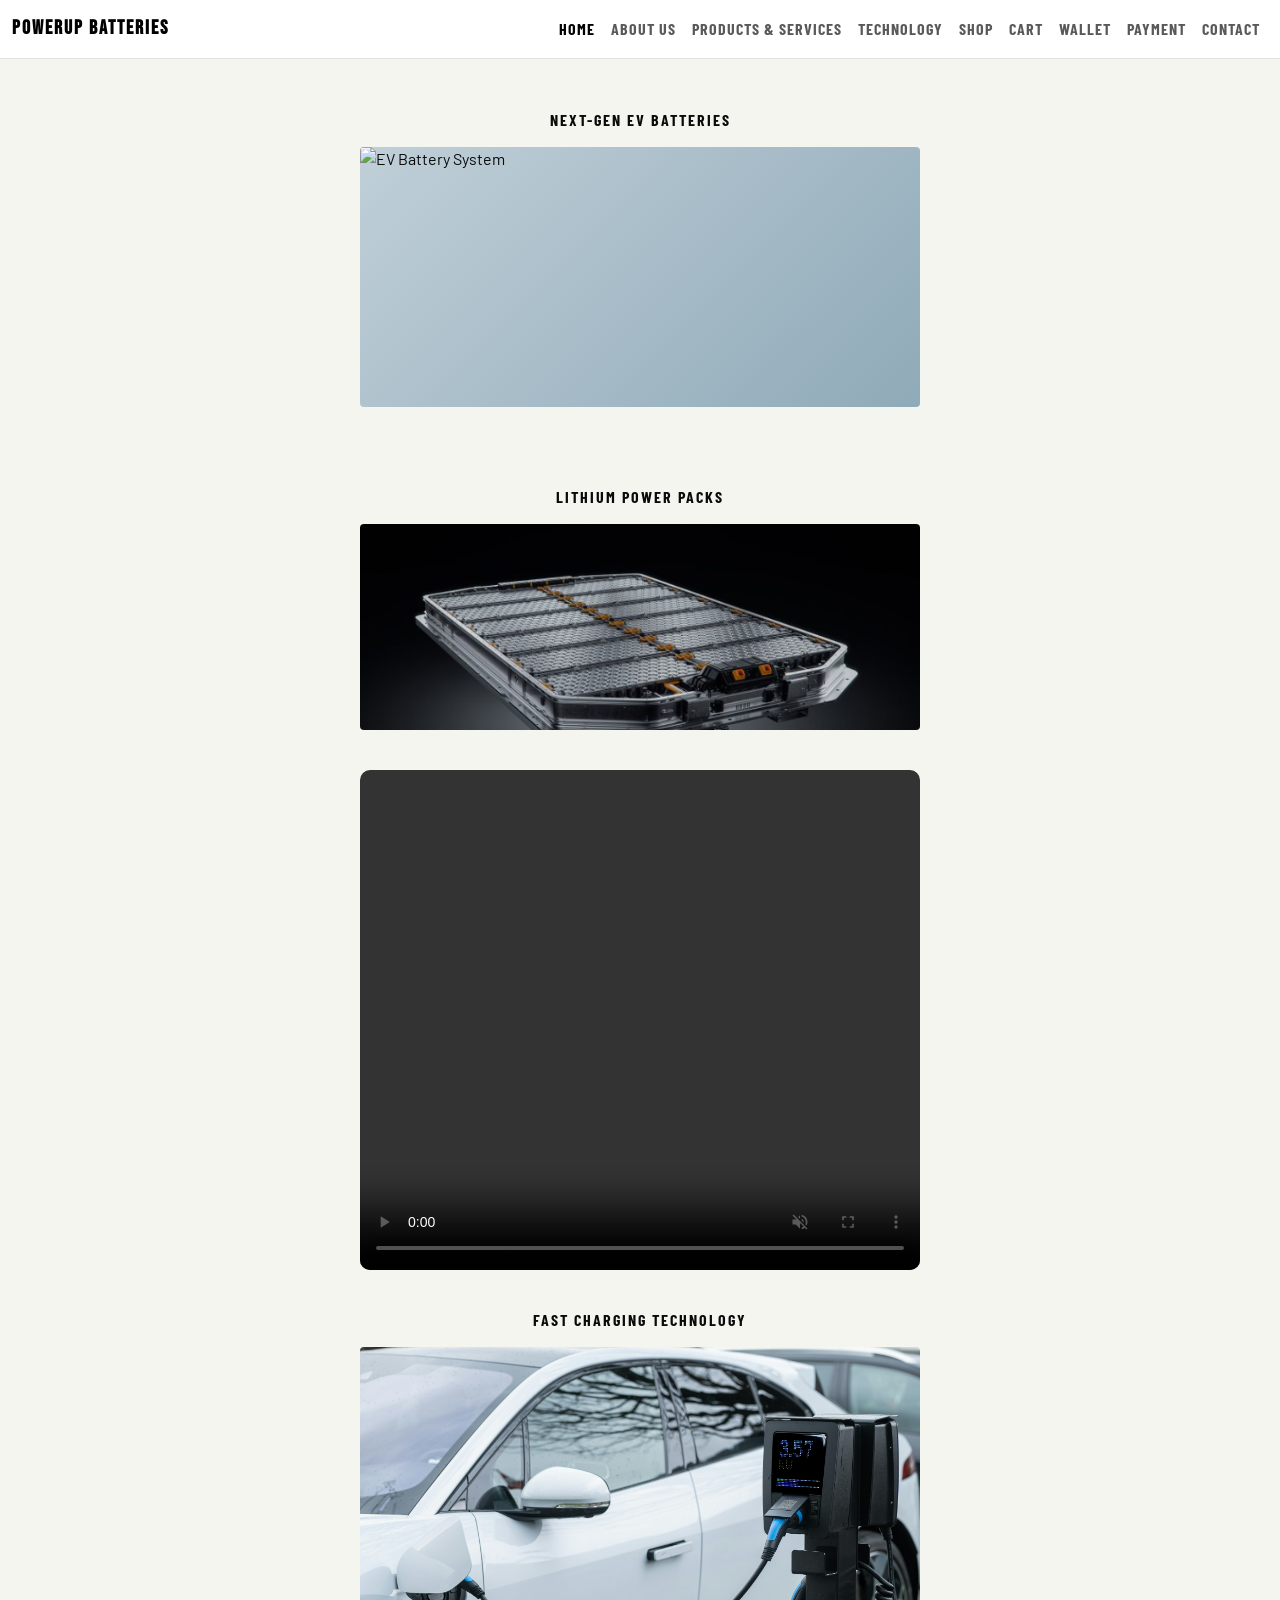
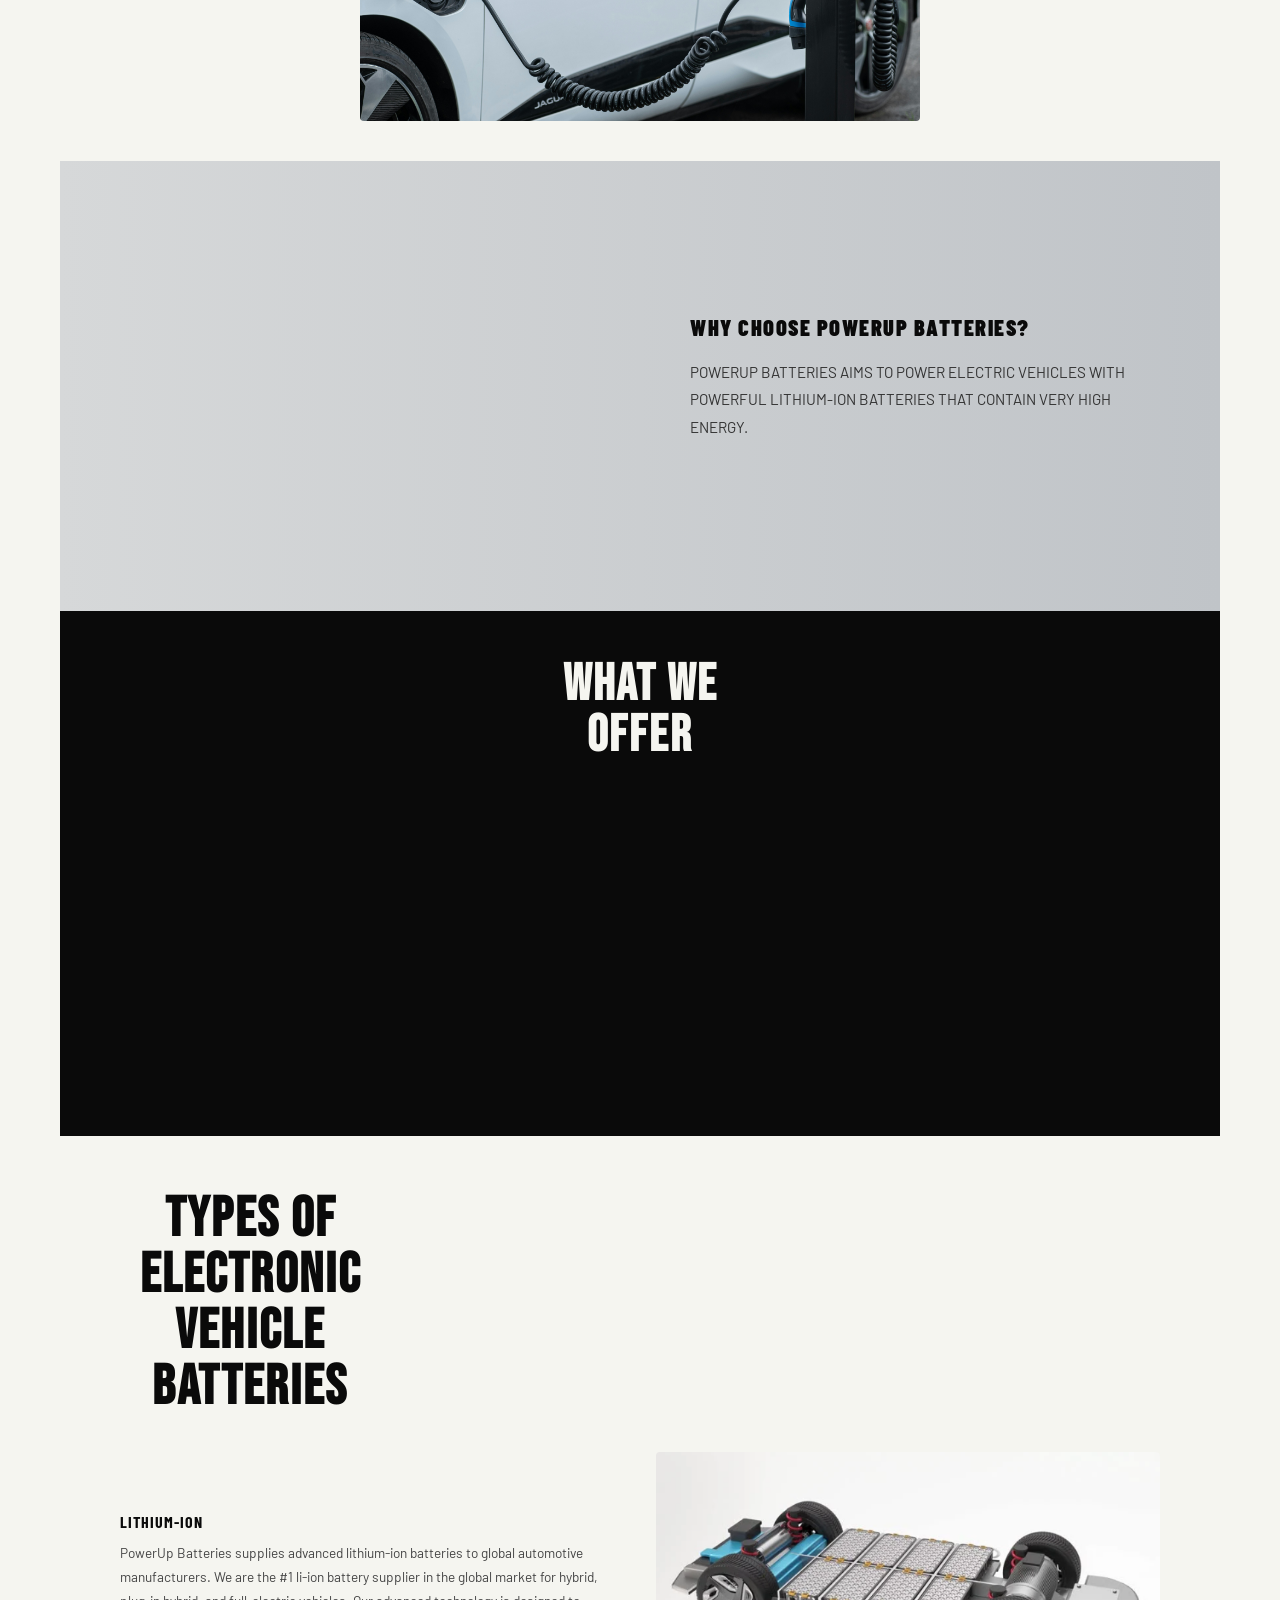
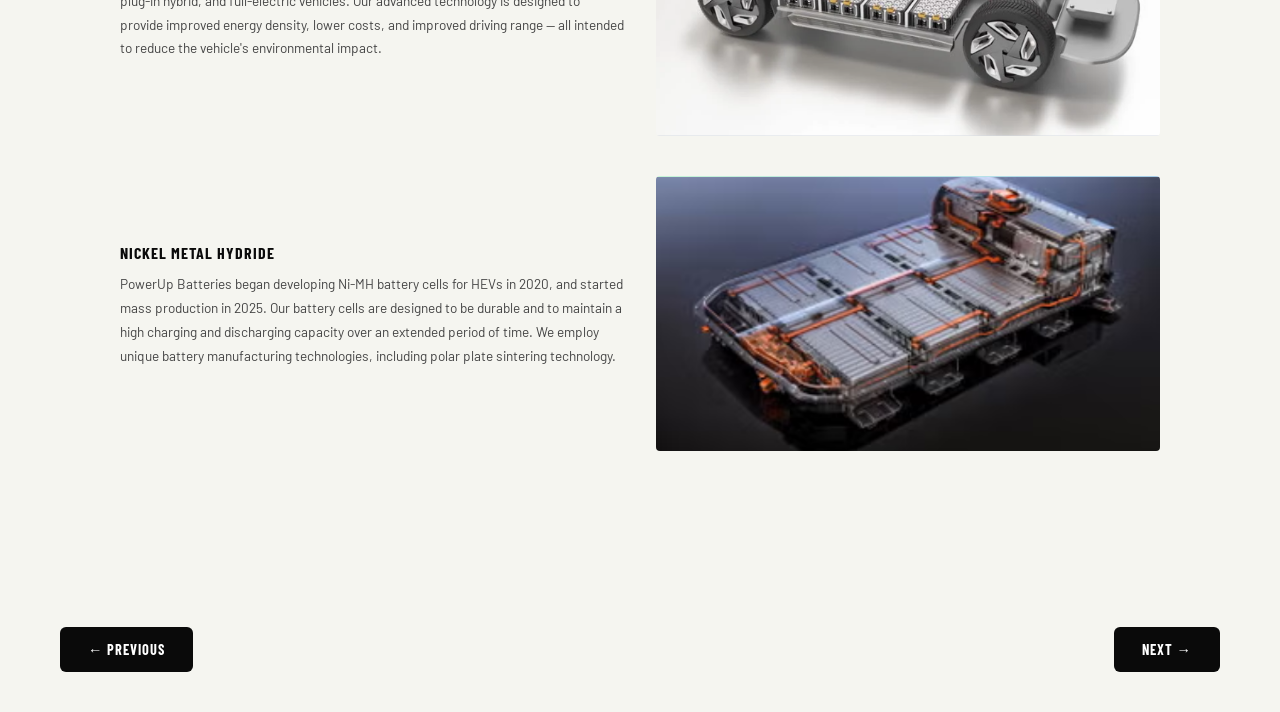
==== commit c4d271b8: "Update index.html" ====
--- a/index.html
+++ b/index.html
@@ -563,26 +563,26 @@
   </section>
  
   <!-- EV Battery Types -->
-  <div class="ev-types">
+  <section class="ev-types">
     <h2>Types of Electronic Vehicle Batteries</h2>
  
-    <div class="ev-type-item">
+    <article class="ev-type-item">
       <section>
         <h4>Lithium-ion</h4>
         <p>PowerUp Batteries supplies advanced lithium-ion batteries to global automotive manufacturers. We are the #1 li-ion battery supplier in the global market for hybrid, plug-in hybrid, and full-electric vehicles. Our advanced technology is designed to provide improved energy density, lower costs, and improved driving range — all intended to reduce the vehicle's environmental impact.</p>
       </section>
       <img src="Images/Li-ion Battery.png" alt="Lithium-ion battery" onerror="this.style.background='#c0cfd8';this.style.minHeight='200px';"/>
-    </div>
- 
-    <div class="ev-type-item">
+    </article>
+ 
+    <article class="ev-type-item">
       <section>
         <h4>Nickel Metal Hydride</h4>
         <p>PowerUp Batteries began developing Ni-MH battery cells for HEVs in 2020, and started mass production in 2025. Our battery cells are designed to be durable and to maintain a high charging and discharging capacity over an extended period of time. We employ unique battery manufacturing technologies, including polar plate sintering technology.</p>
       </section>
       <img src="Images/Nickel Battery- shop now.png" alt="NiMH battery" onerror="this.style.background='#c8d8c0';this.style.minHeight='200px';"/>
-    </div>
-  </div>
-</section>
+    </article>
+  </section>
+</main>
  
   <!-- PAGE NAVIGATION BUTTONS -->
 <div class="page-navigation">
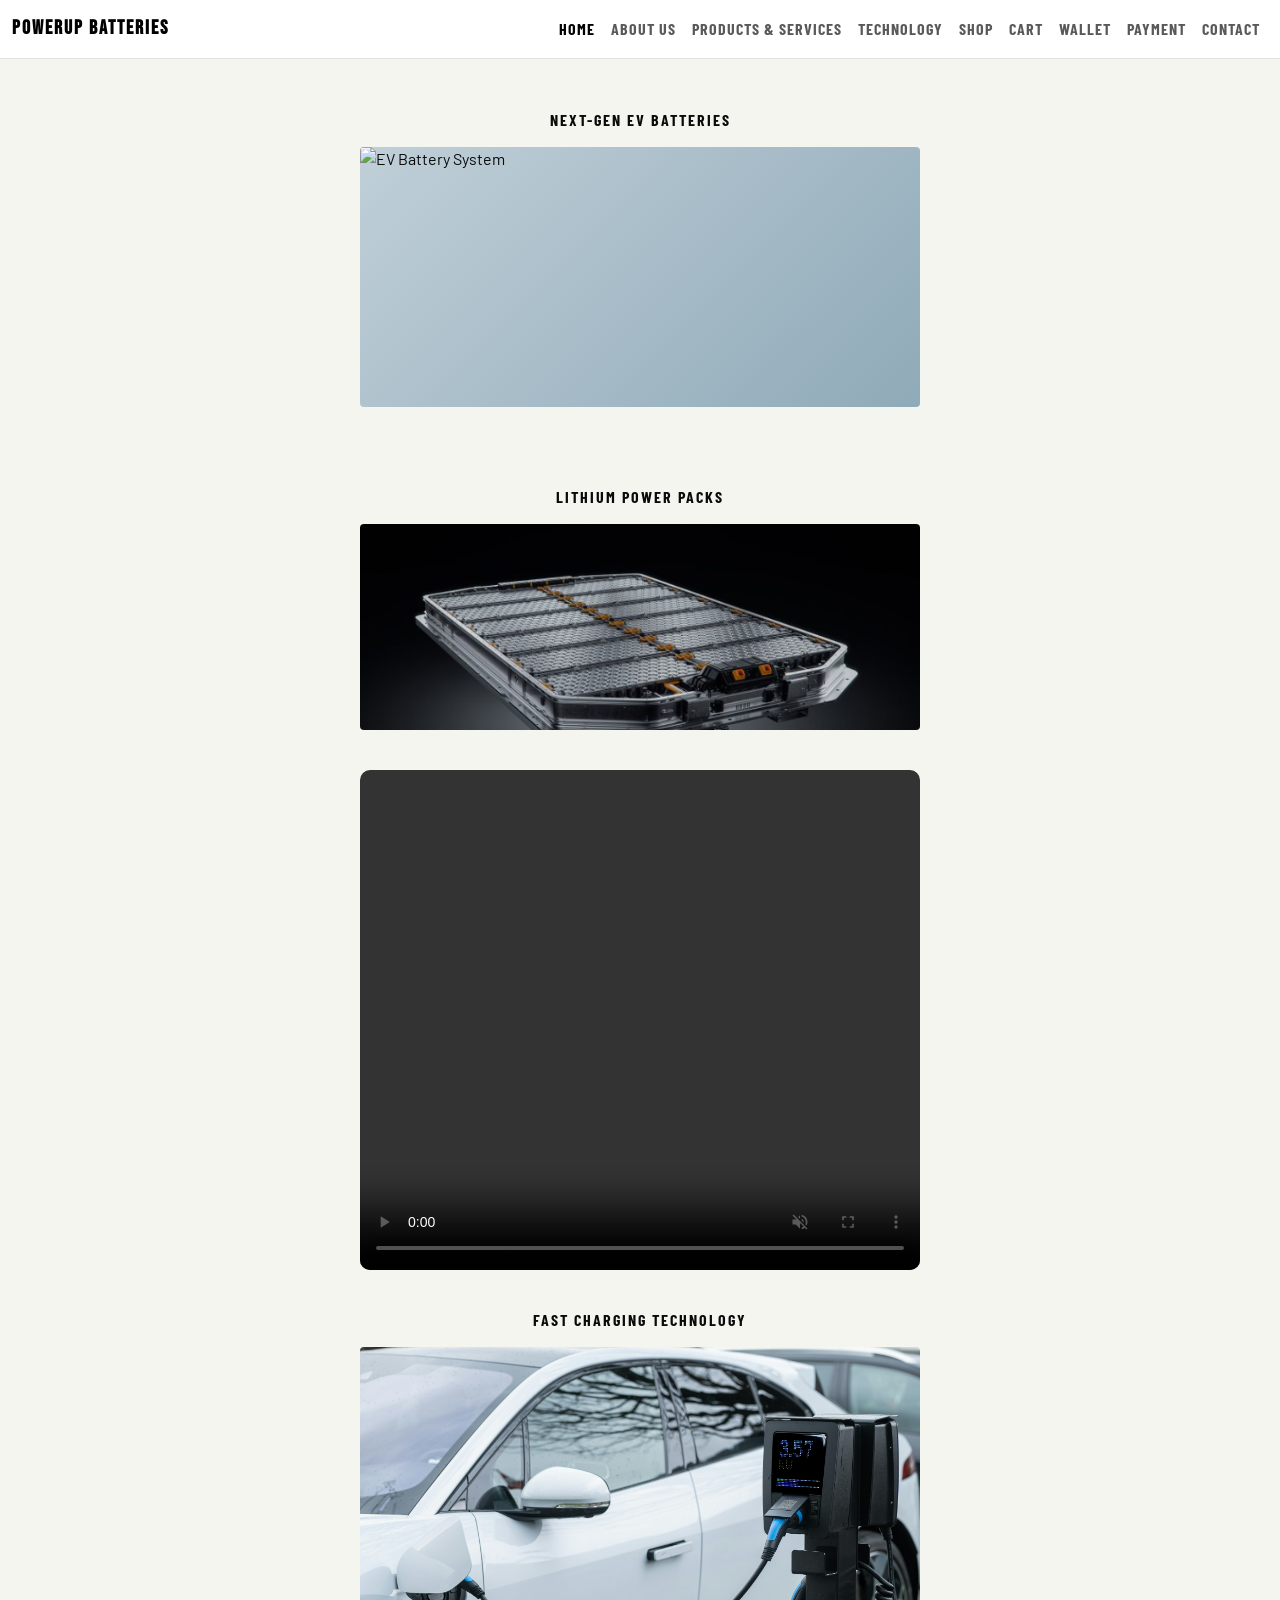
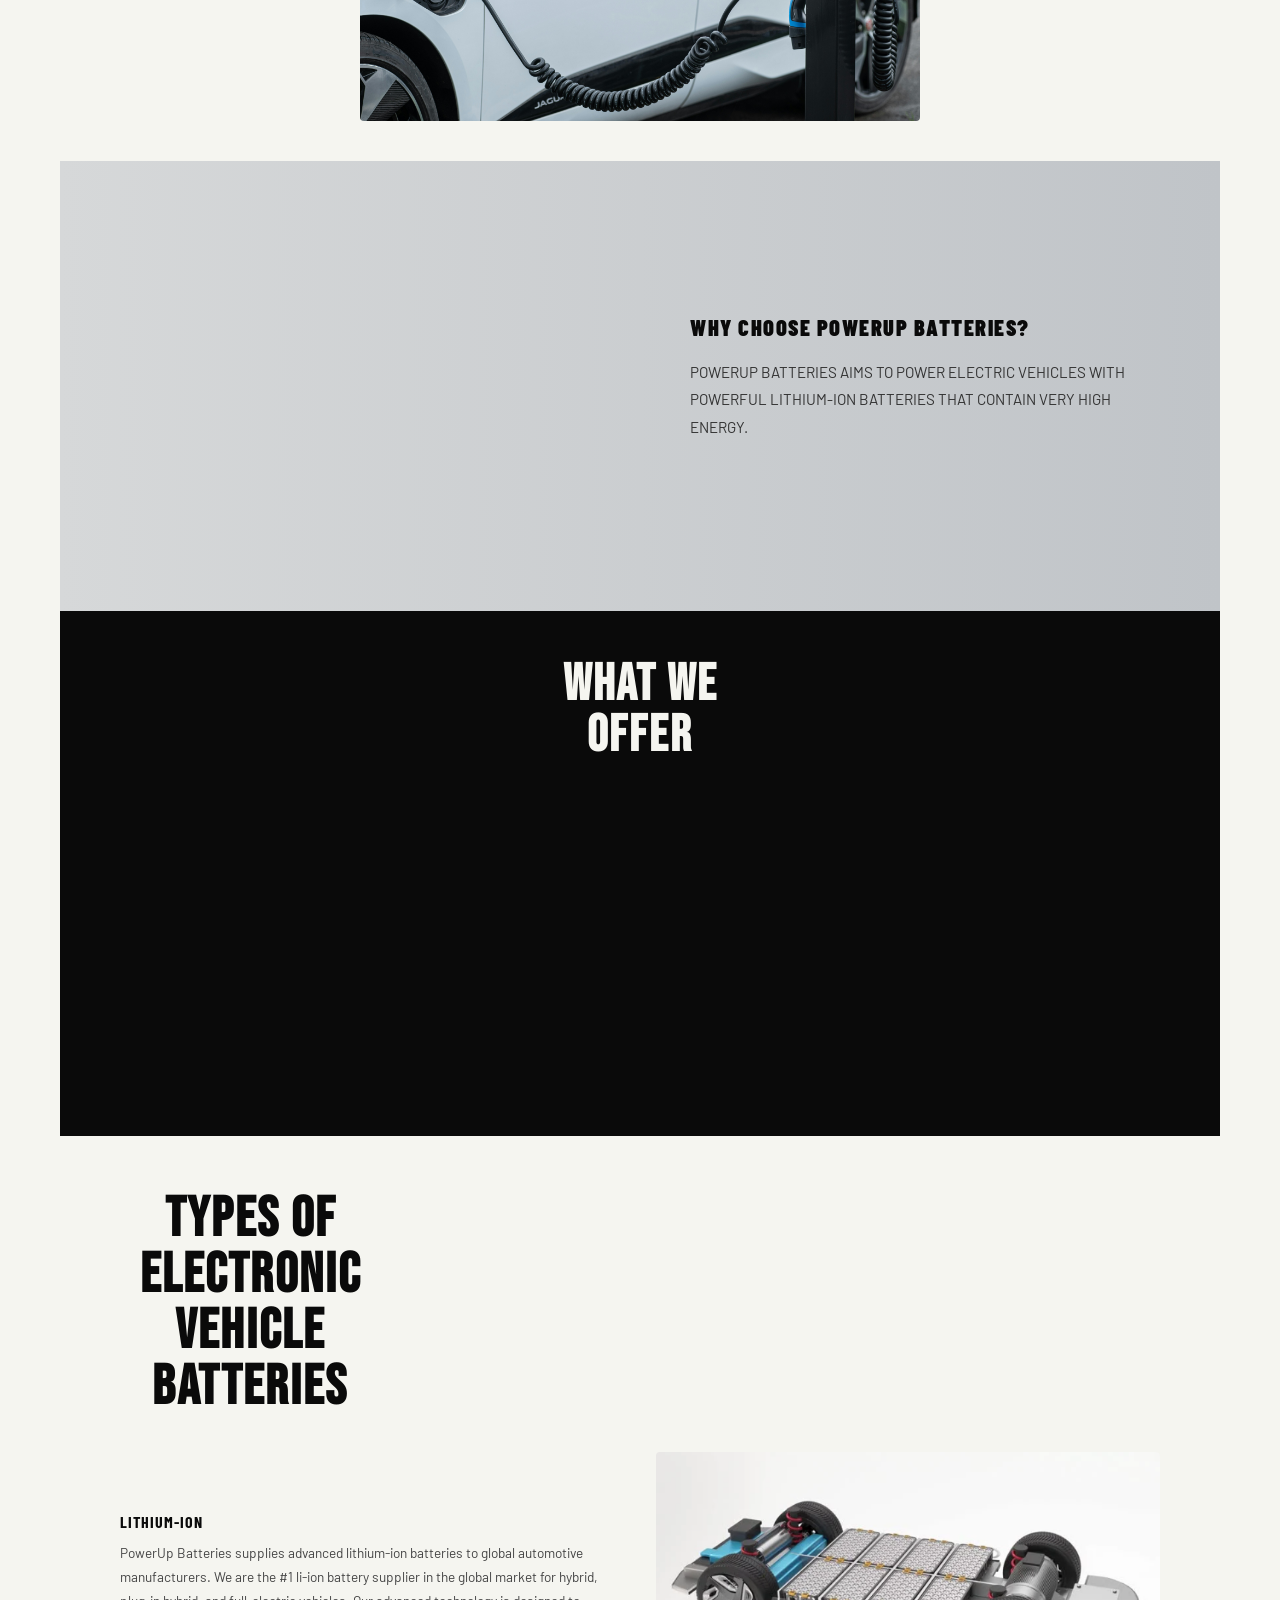
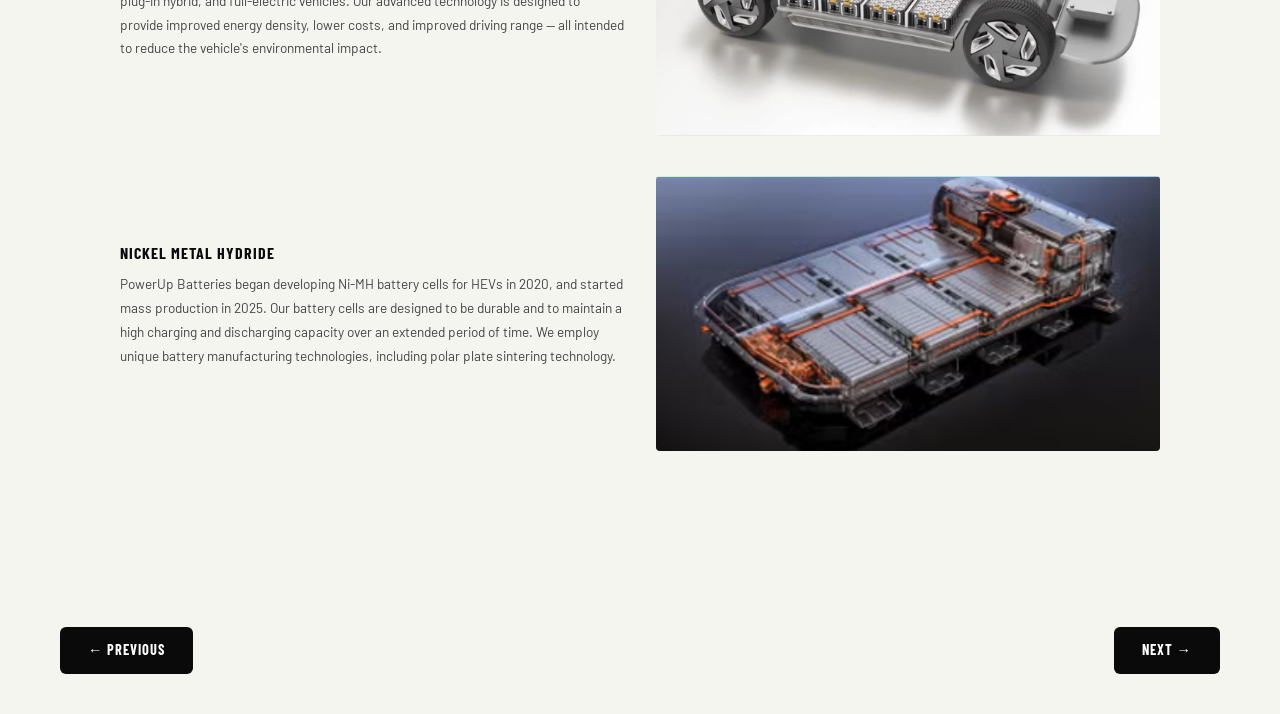
==== commit 504fff19: "Update index.html" ====
--- a/index.html
+++ b/index.html
@@ -585,7 +585,7 @@
 </main>
  
   <!-- PAGE NAVIGATION BUTTONS -->
-<div class="page-navigation">
+<nav class="page-navigation">
 
   <a href="index.html" class="nav-btn prev-btn">
     ← Previous
@@ -595,7 +595,7 @@
     Next →
   </a>
 
-</div>  
+</nav>  
 </body>
 </html>
 
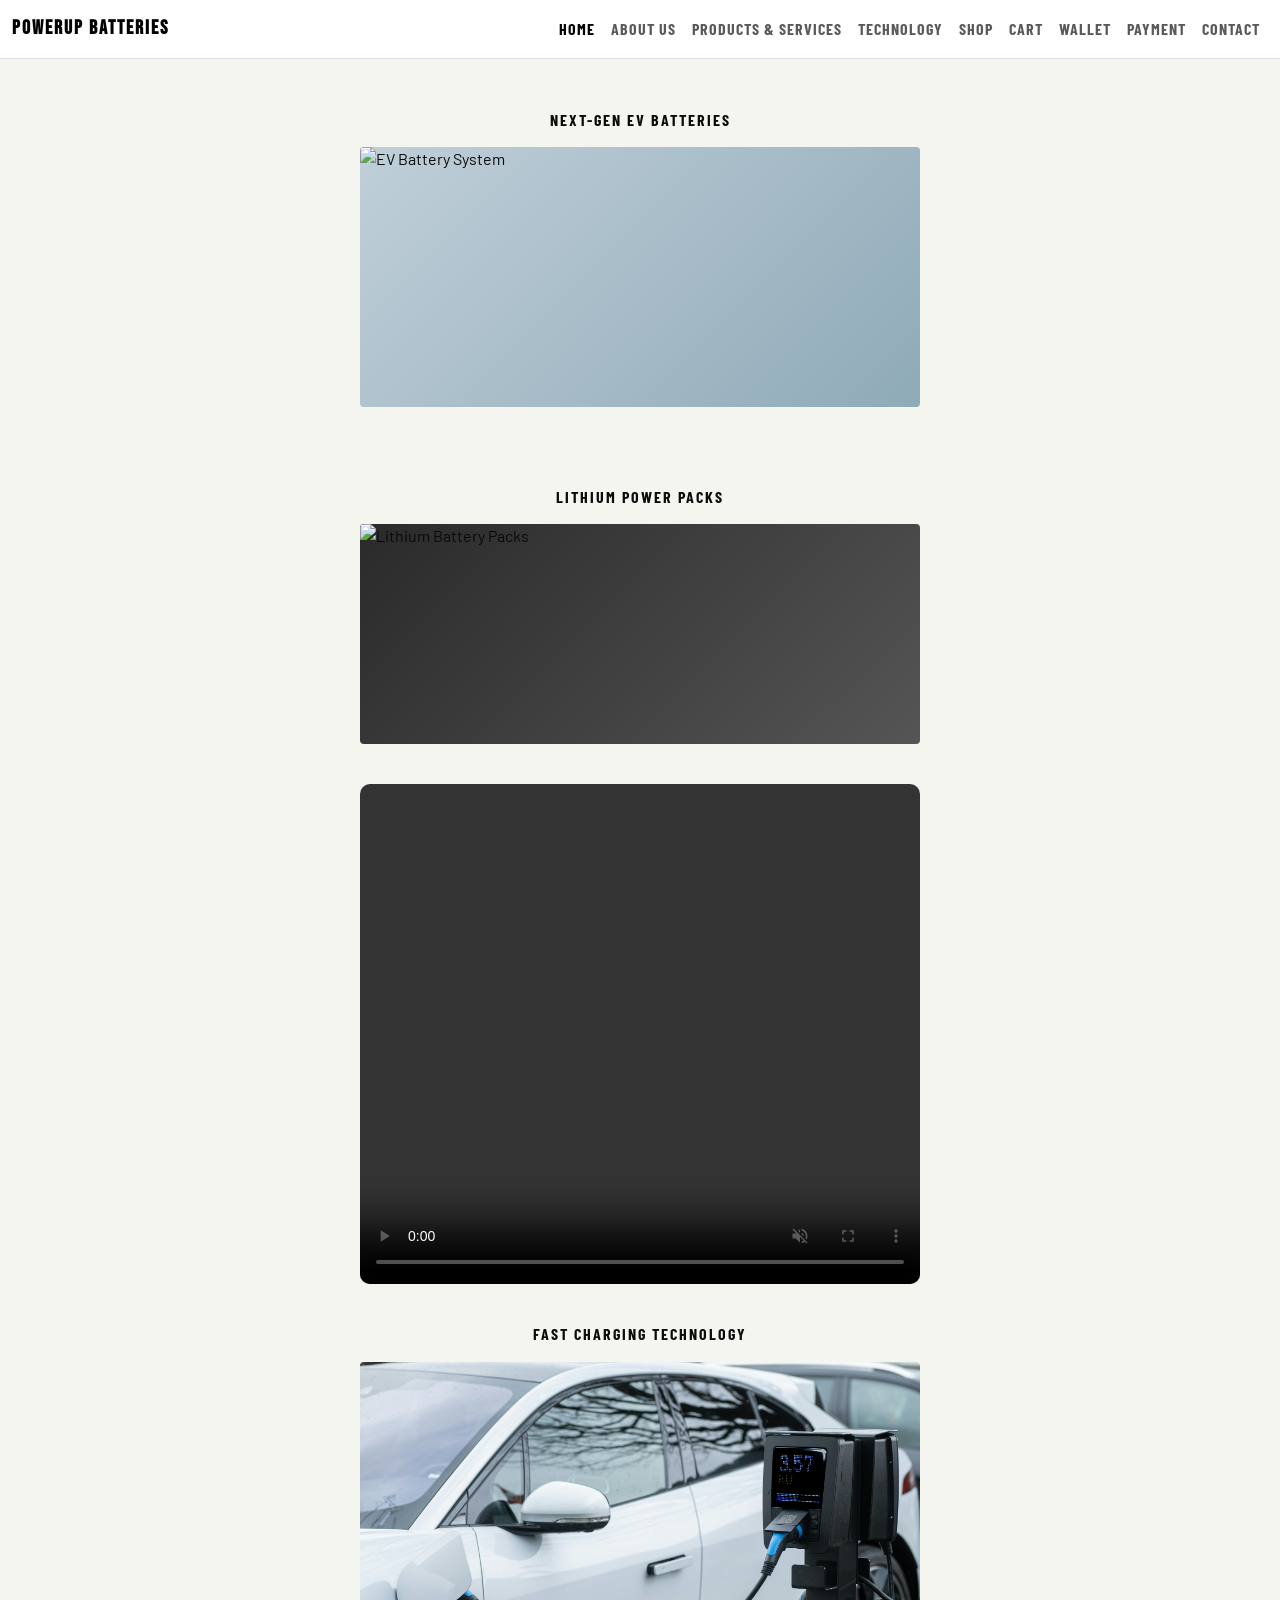
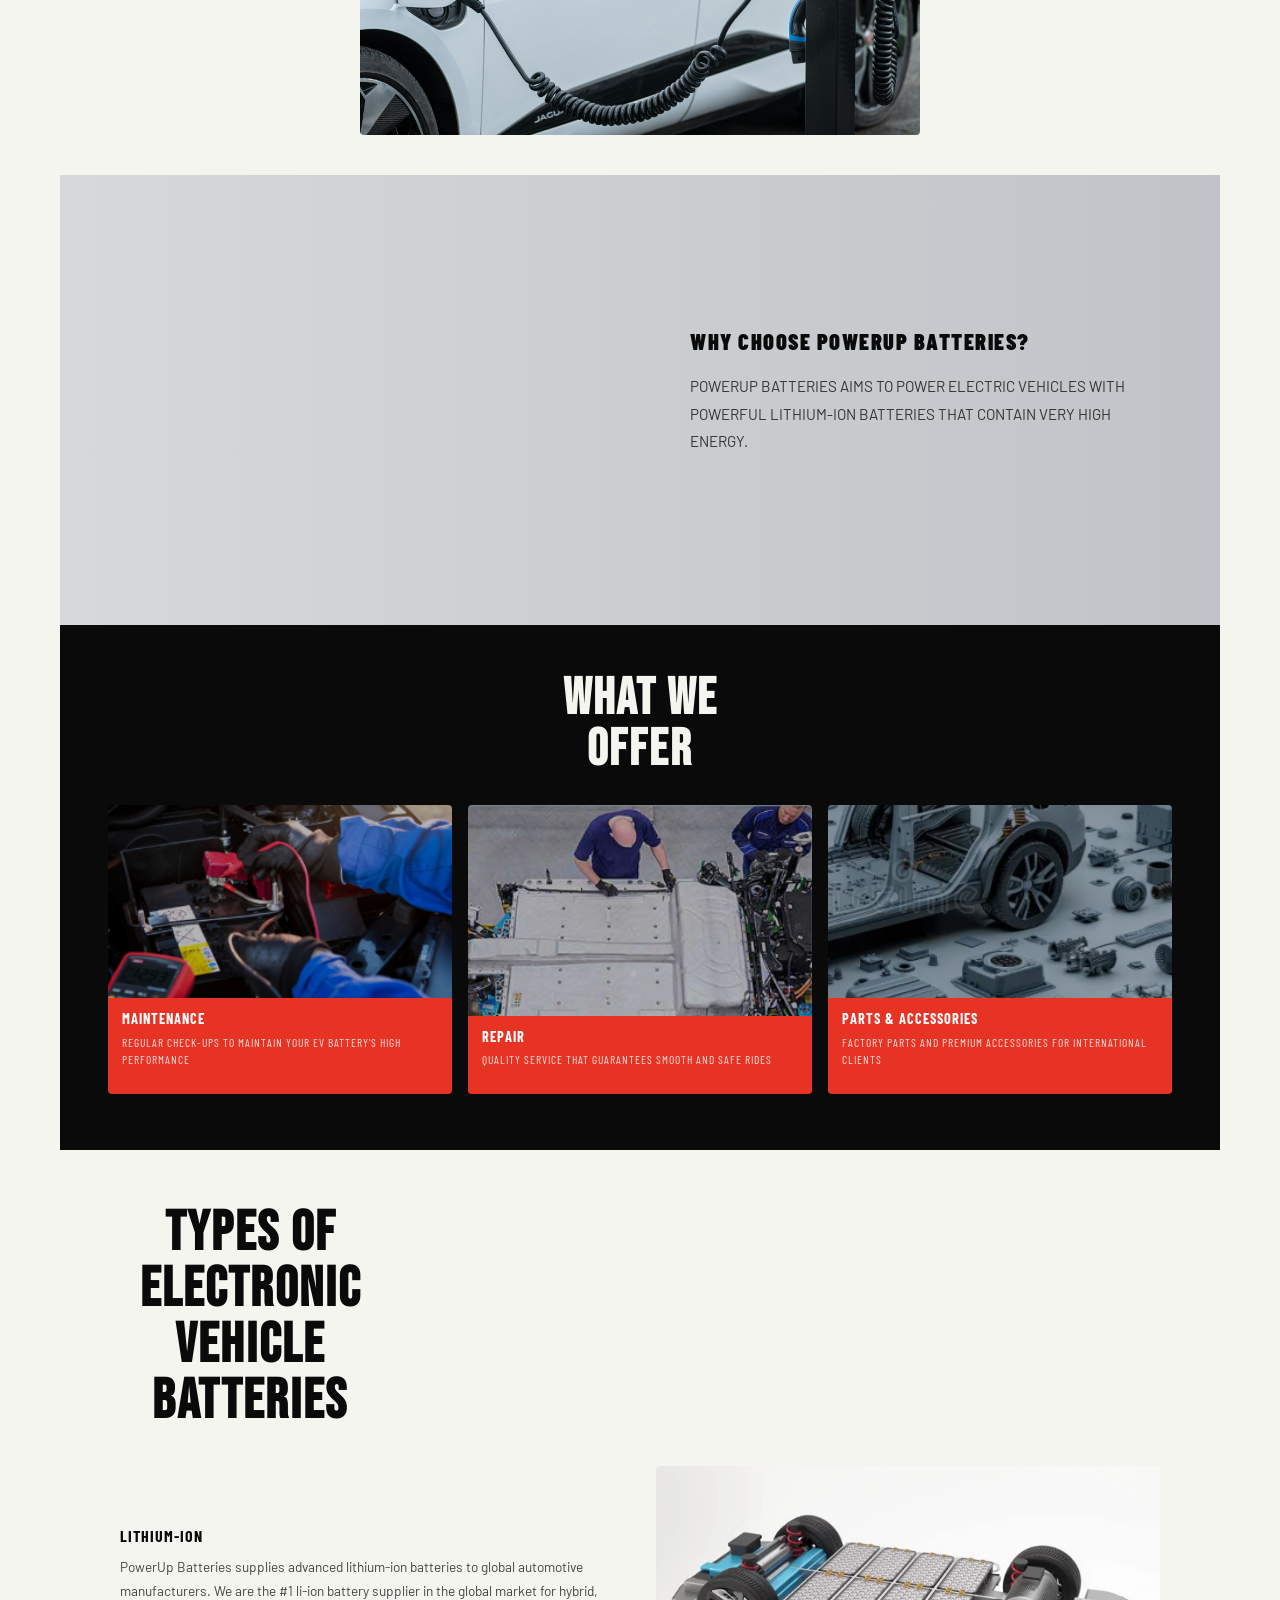
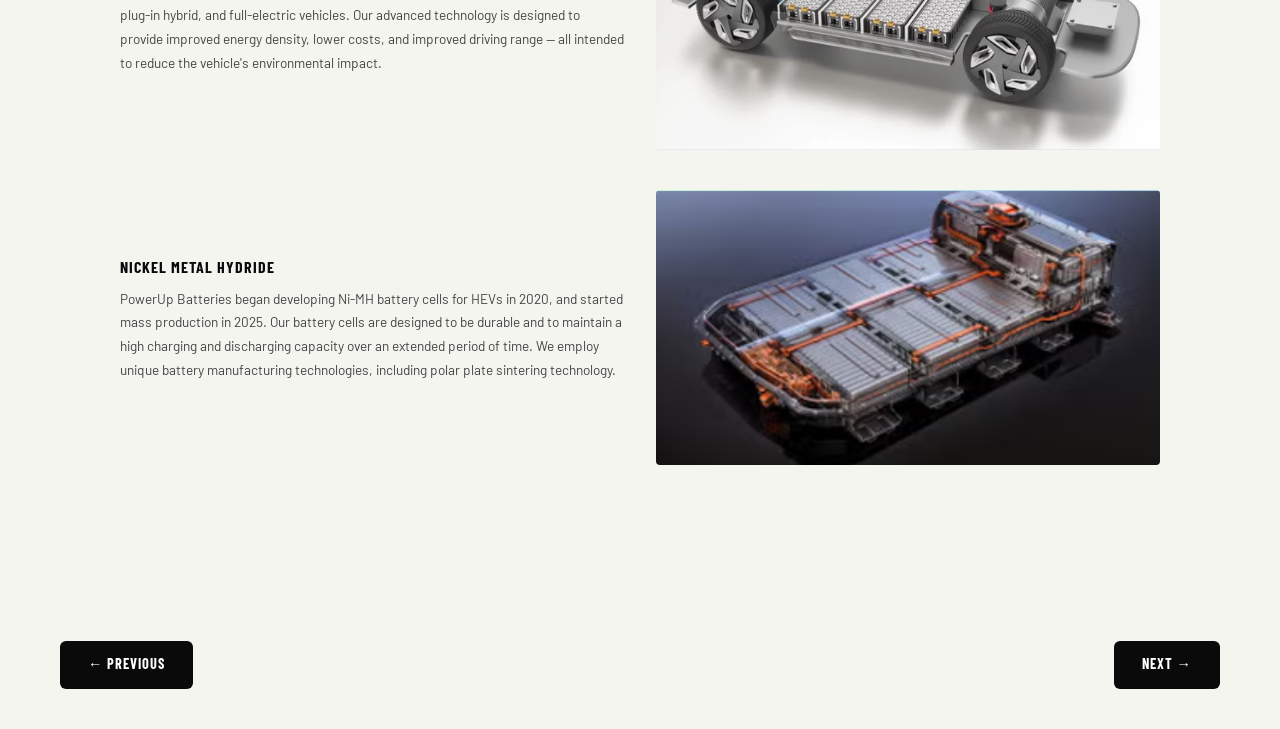
==== commit e8d46c5e: "Update index.html" ====
--- a/index.html
+++ b/index.html
@@ -489,7 +489,7 @@
   <section class="home-section">
     <h2>Lithium Power Packs</h2>
     <div class="hero-img-wrap">
-      <img src="Images/Lithium ion Battery.png" alt="Lithium Battery Packs" onerror="this.style.background='linear-gradient(135deg,#2a2a2a,#555)';this.style.height='220px';"/>
+      <img src="Images/Lithium ion Battery.png height=100px width=100px" alt="Lithium Battery Packs" onerror="this.style.background='linear-gradient(135deg,#2a2a2a,#555)';this.style.height='220px';"/>
     </div>
   </section>
  
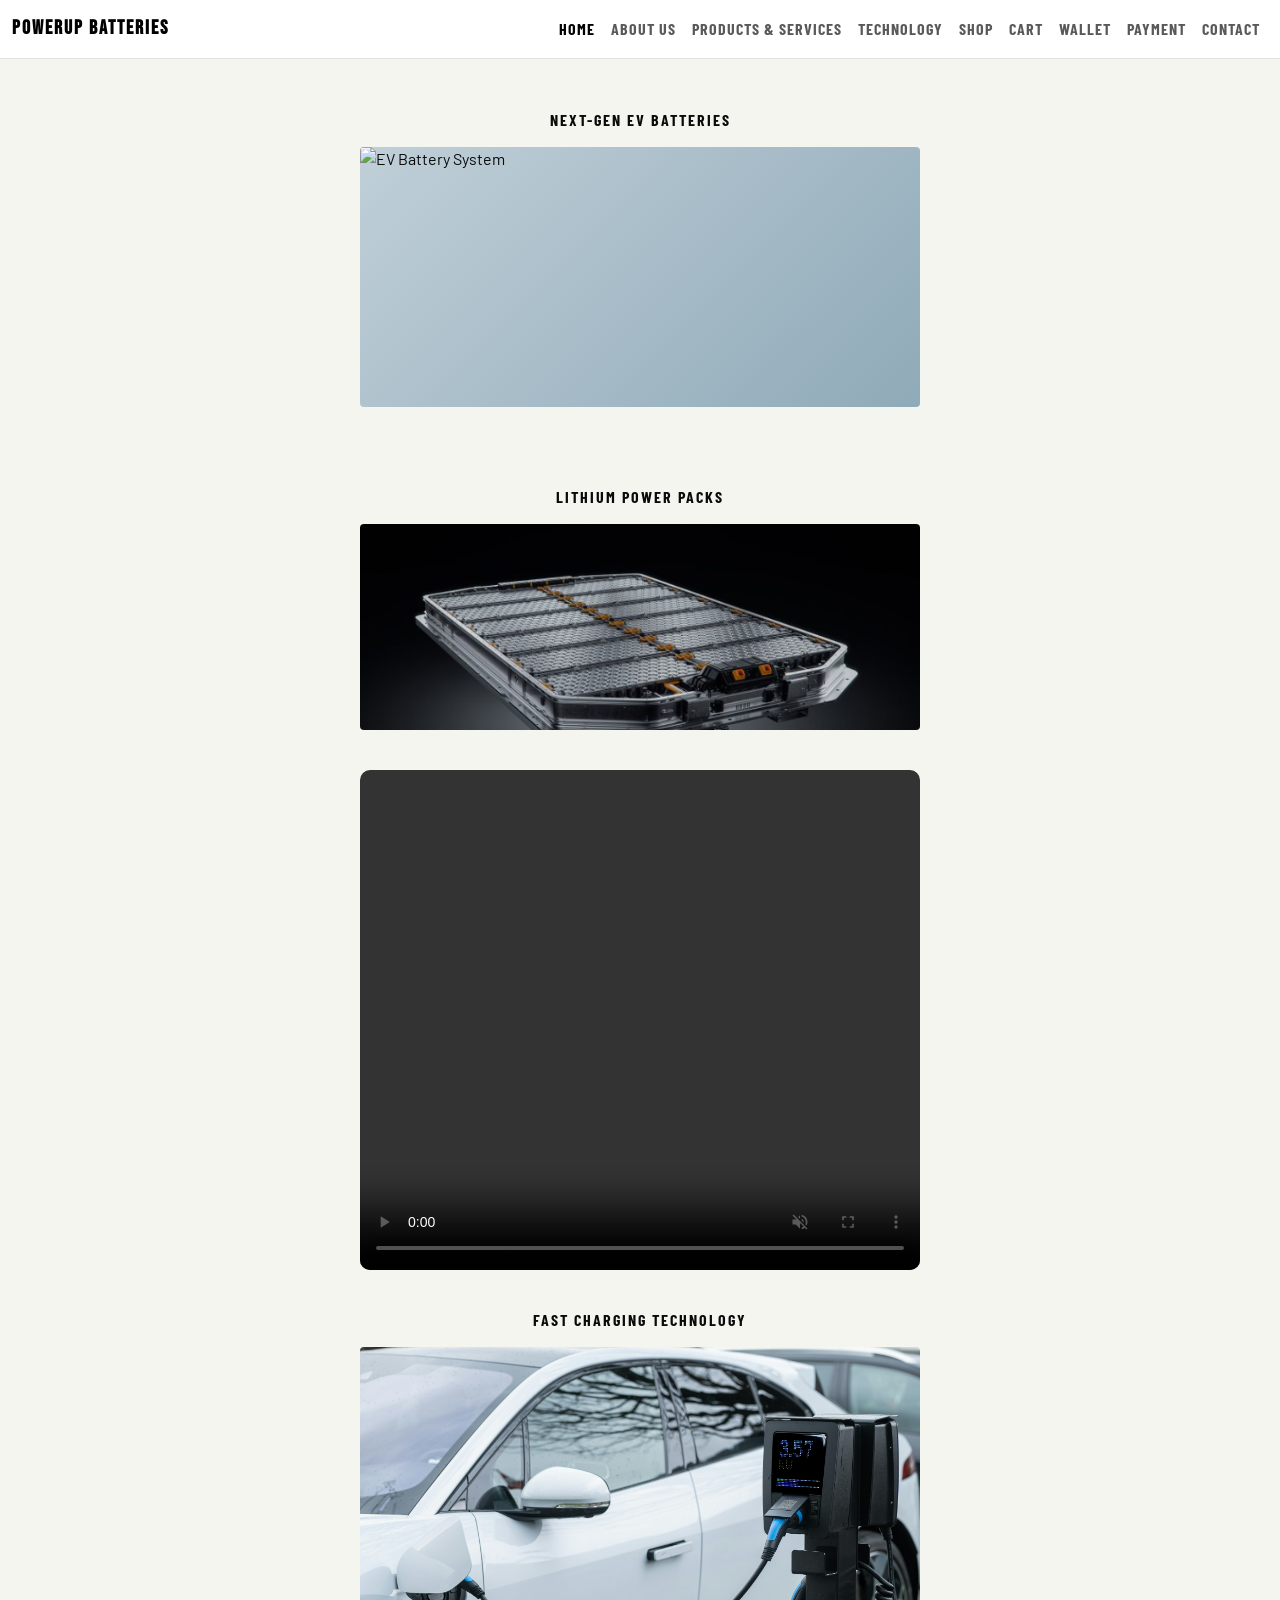
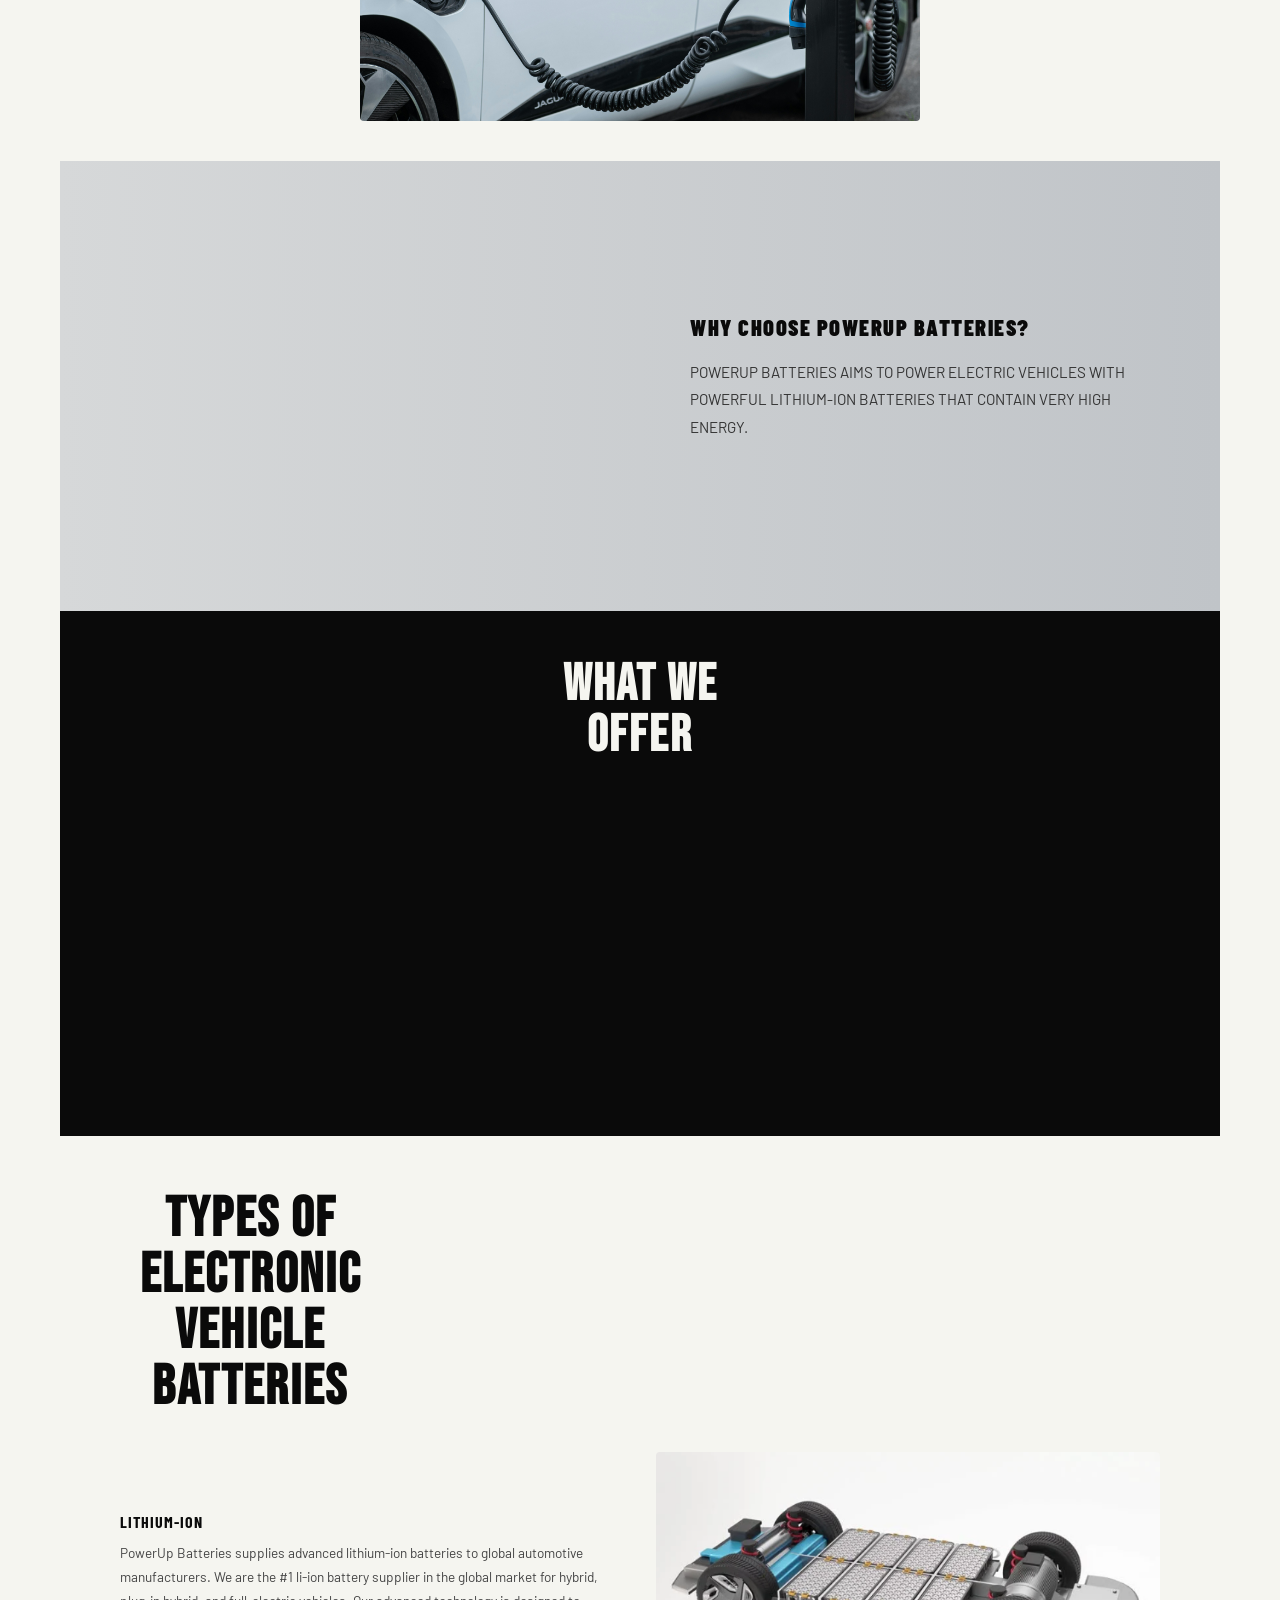
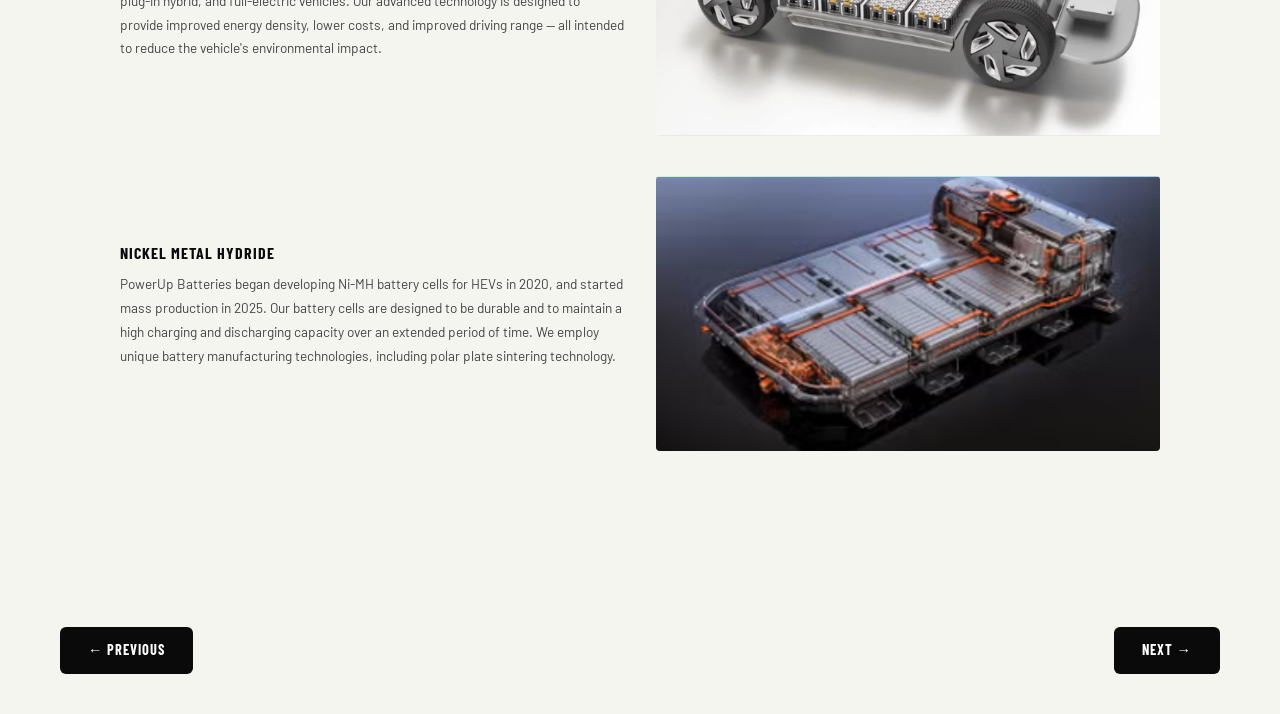
==== commit 290fd835: "Update index.html" ====
--- a/index.html
+++ b/index.html
@@ -489,7 +489,7 @@
   <section class="home-section">
     <h2>Lithium Power Packs</h2>
     <div class="hero-img-wrap">
-      <img src="Images/Lithium ion Battery.png height=100px width=100px" alt="Lithium Battery Packs" onerror="this.style.background='linear-gradient(135deg,#2a2a2a,#555)';this.style.height='220px';"/>
+      <img src="Images/Lithium ion Battery.png" alt="Lithium Battery Packs" onerror="this.style.background='linear-gradient(135deg,#2a2a2a,#555)';this.style.height='220px';"/>
     </div>
   </section>
  
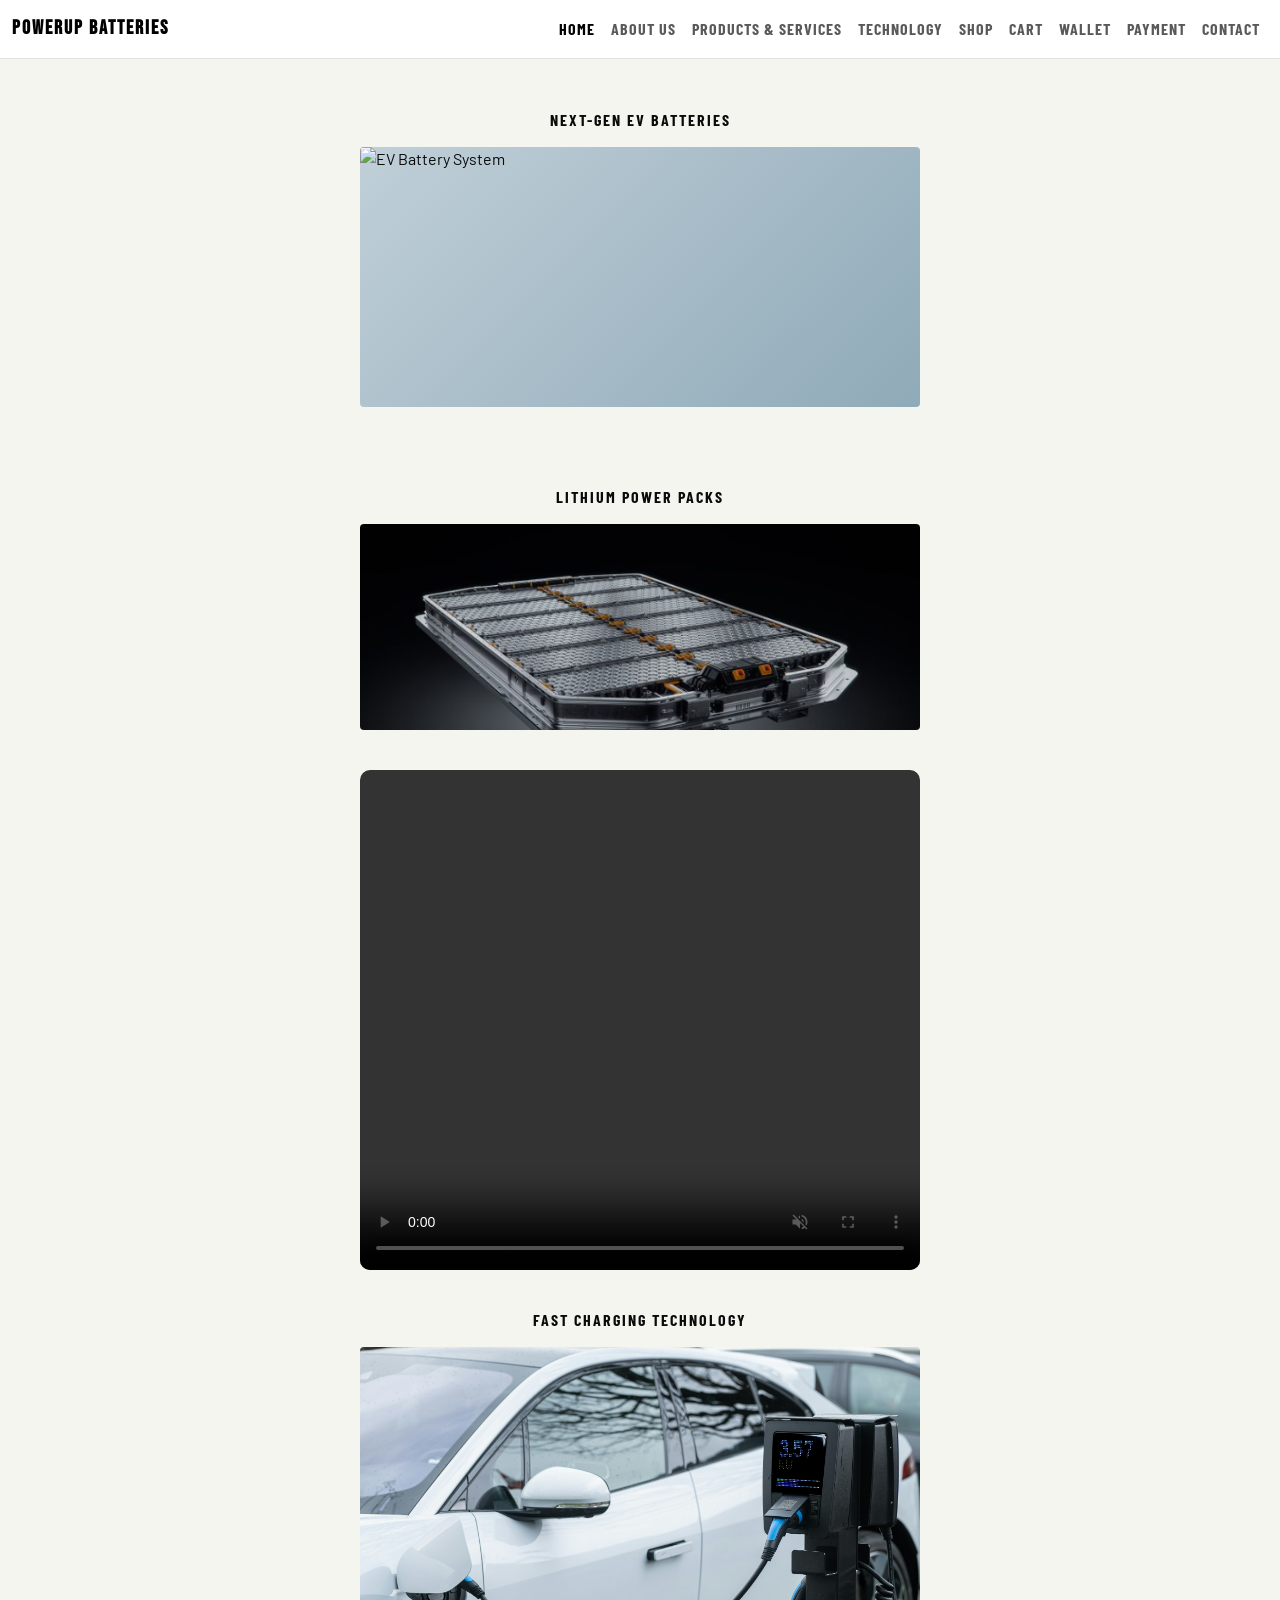
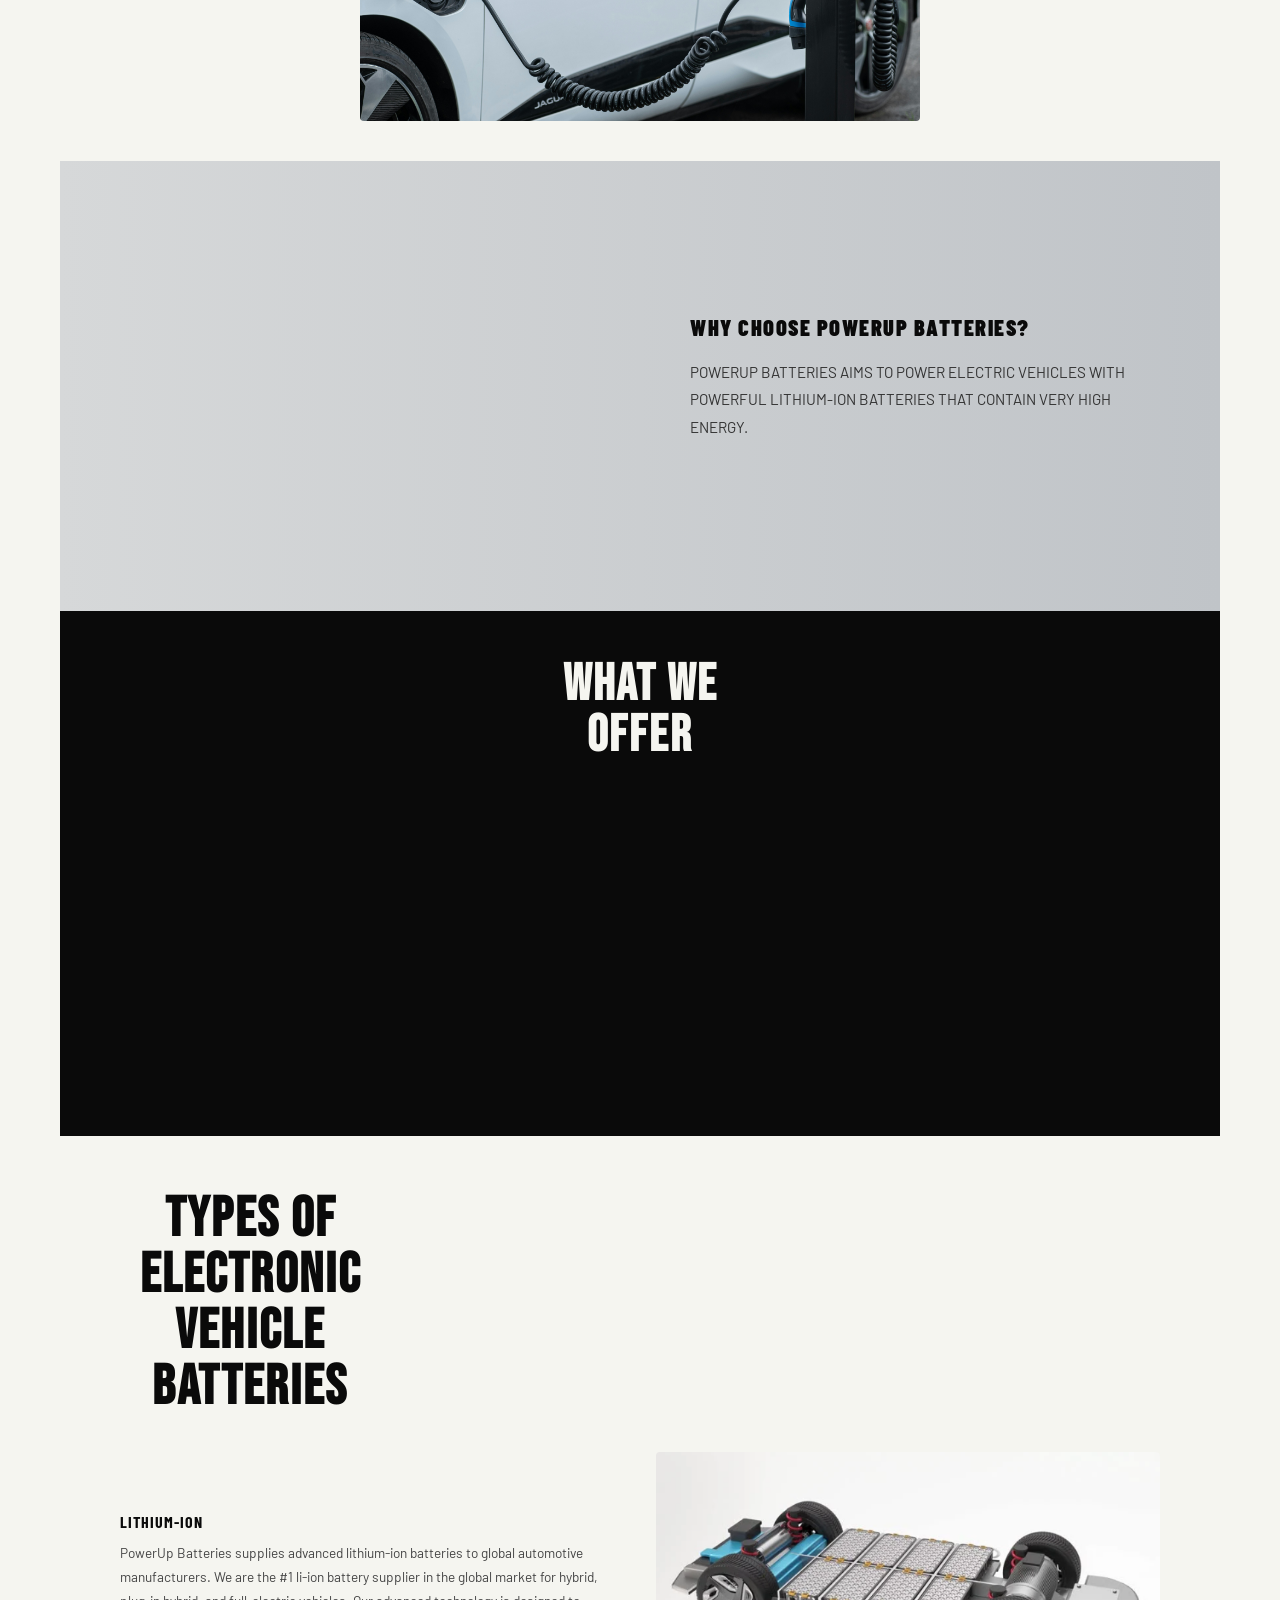
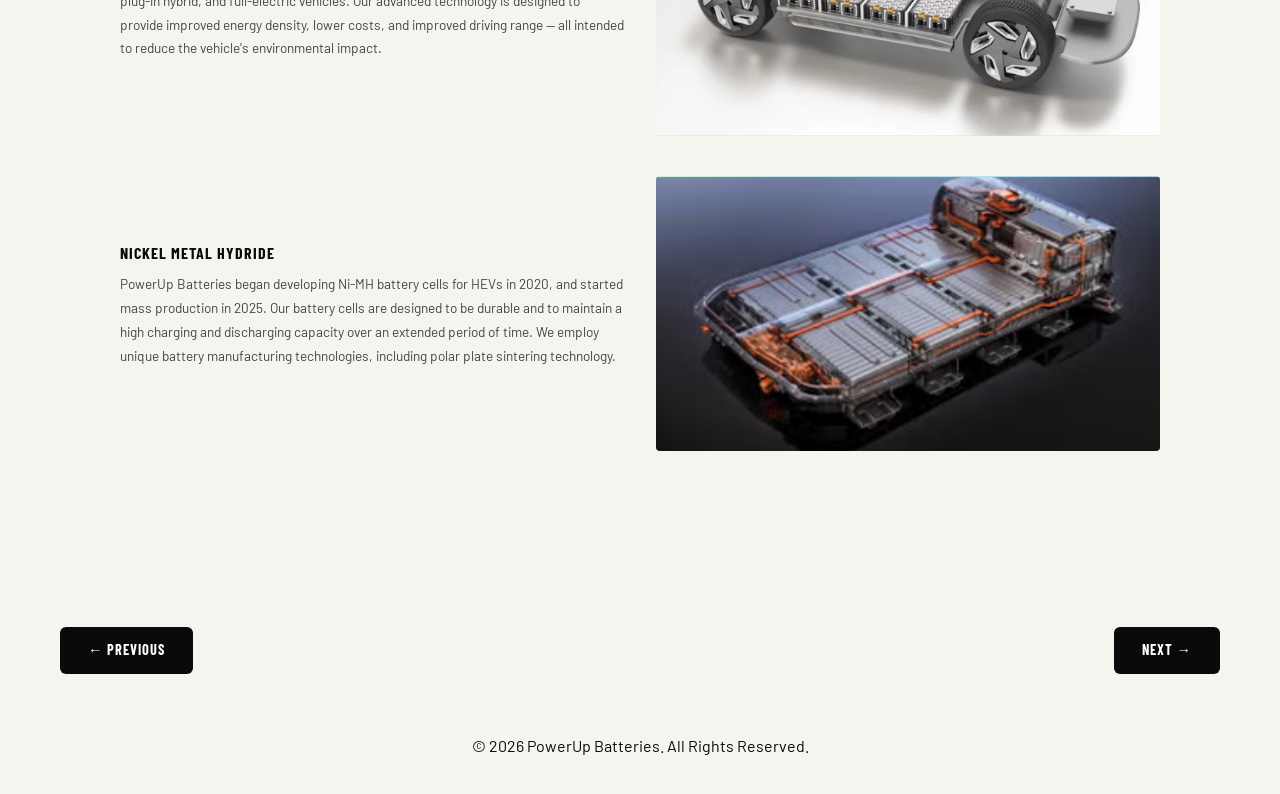
==== commit 47b487df: "Update index.html" ====
--- a/index.html
+++ b/index.html
@@ -599,3 +599,15 @@
 </body>
 </html>
 
+<!-- ================= FOOTER ================= -->
+  <footer>
+
+    <p style="text-align:center; padding:20px;">
+      © 2026 PowerUp Batteries. All Rights Reserved.
+    </p>
+
+  </footer>
+ 
+</body>
+</html>
+
